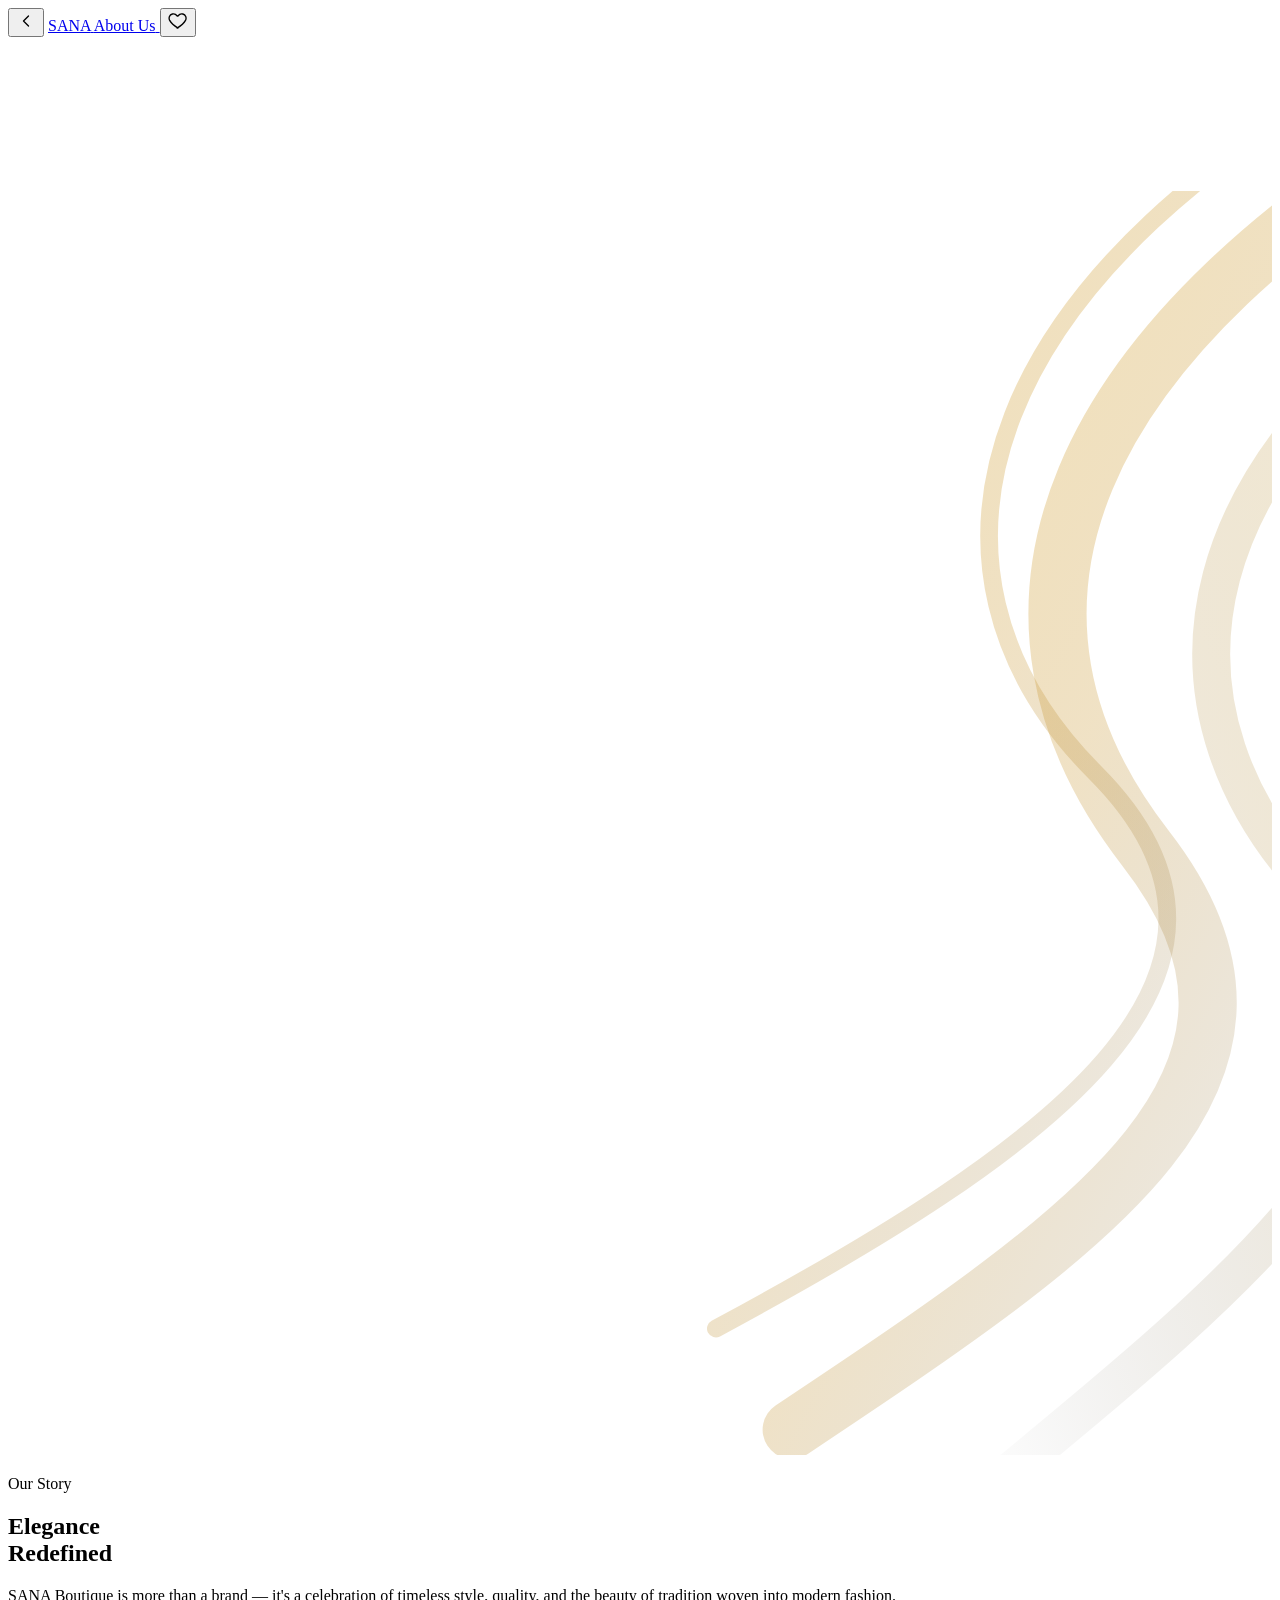
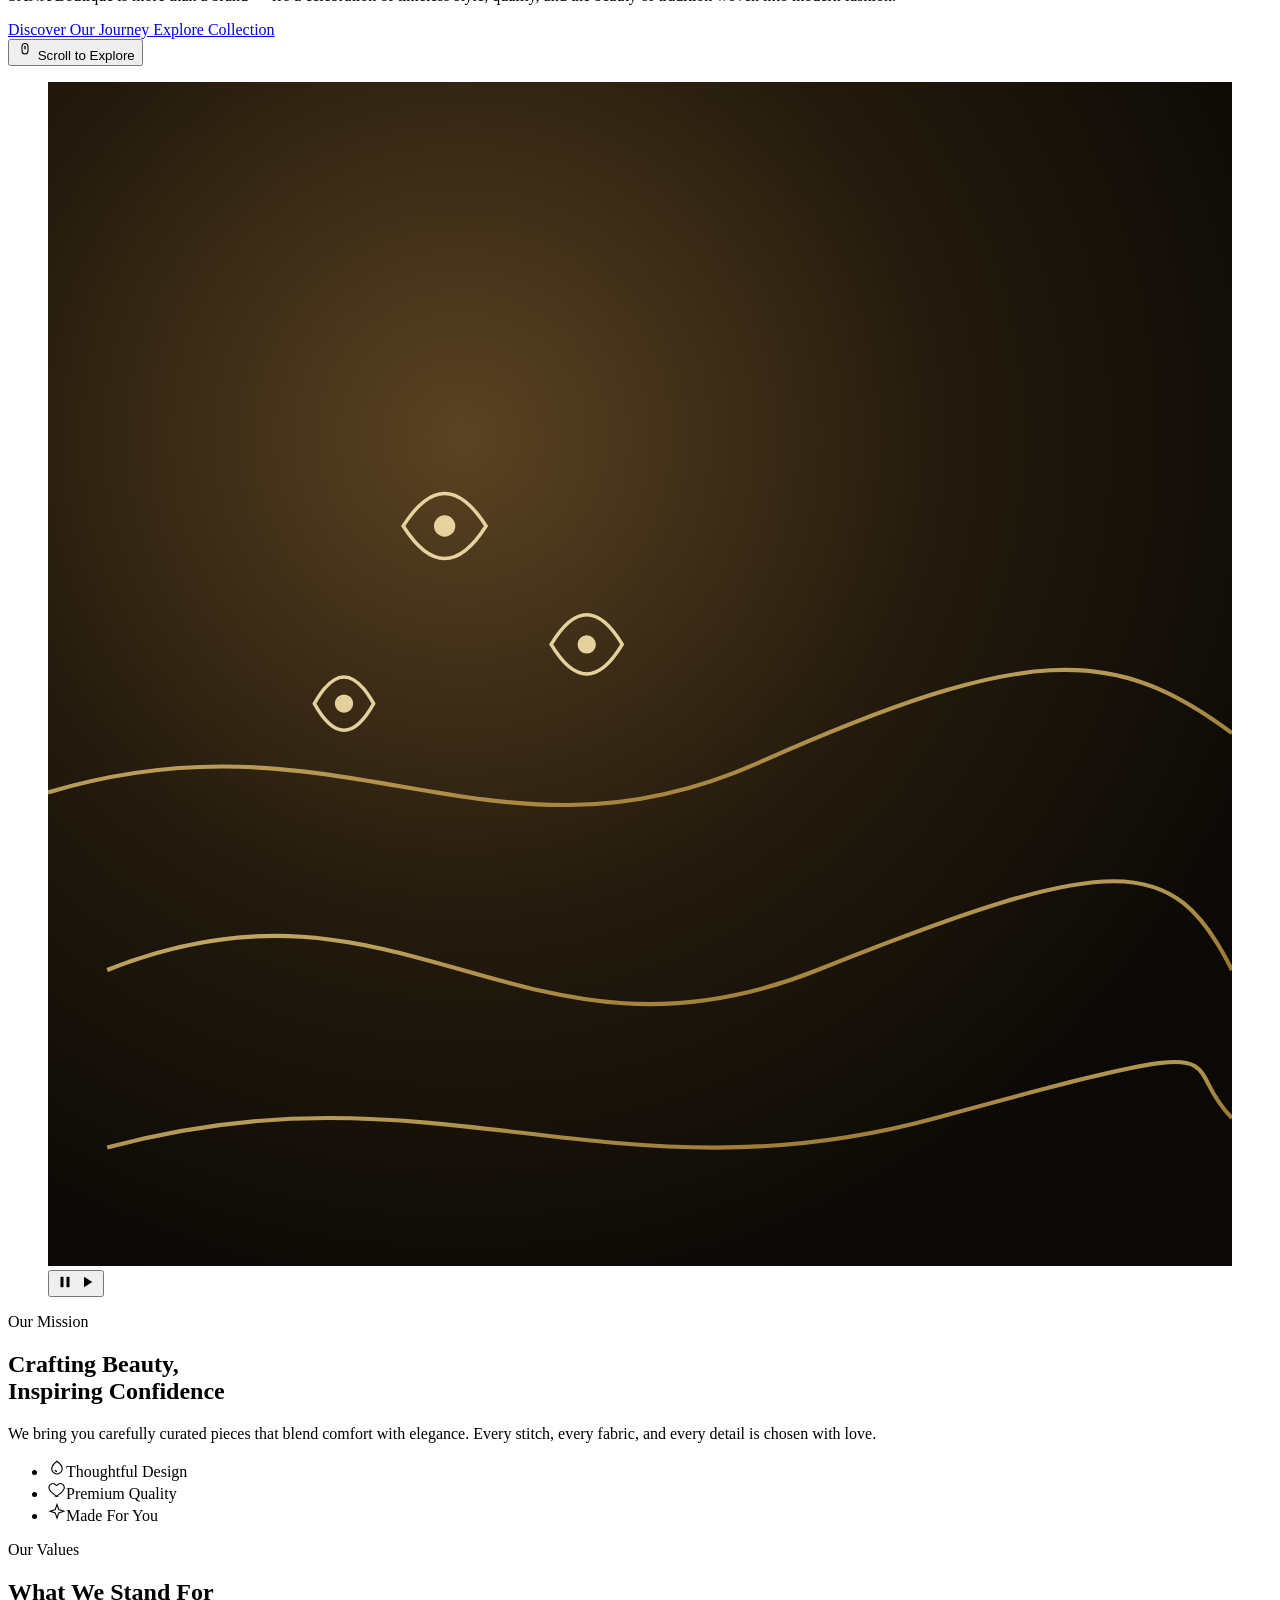
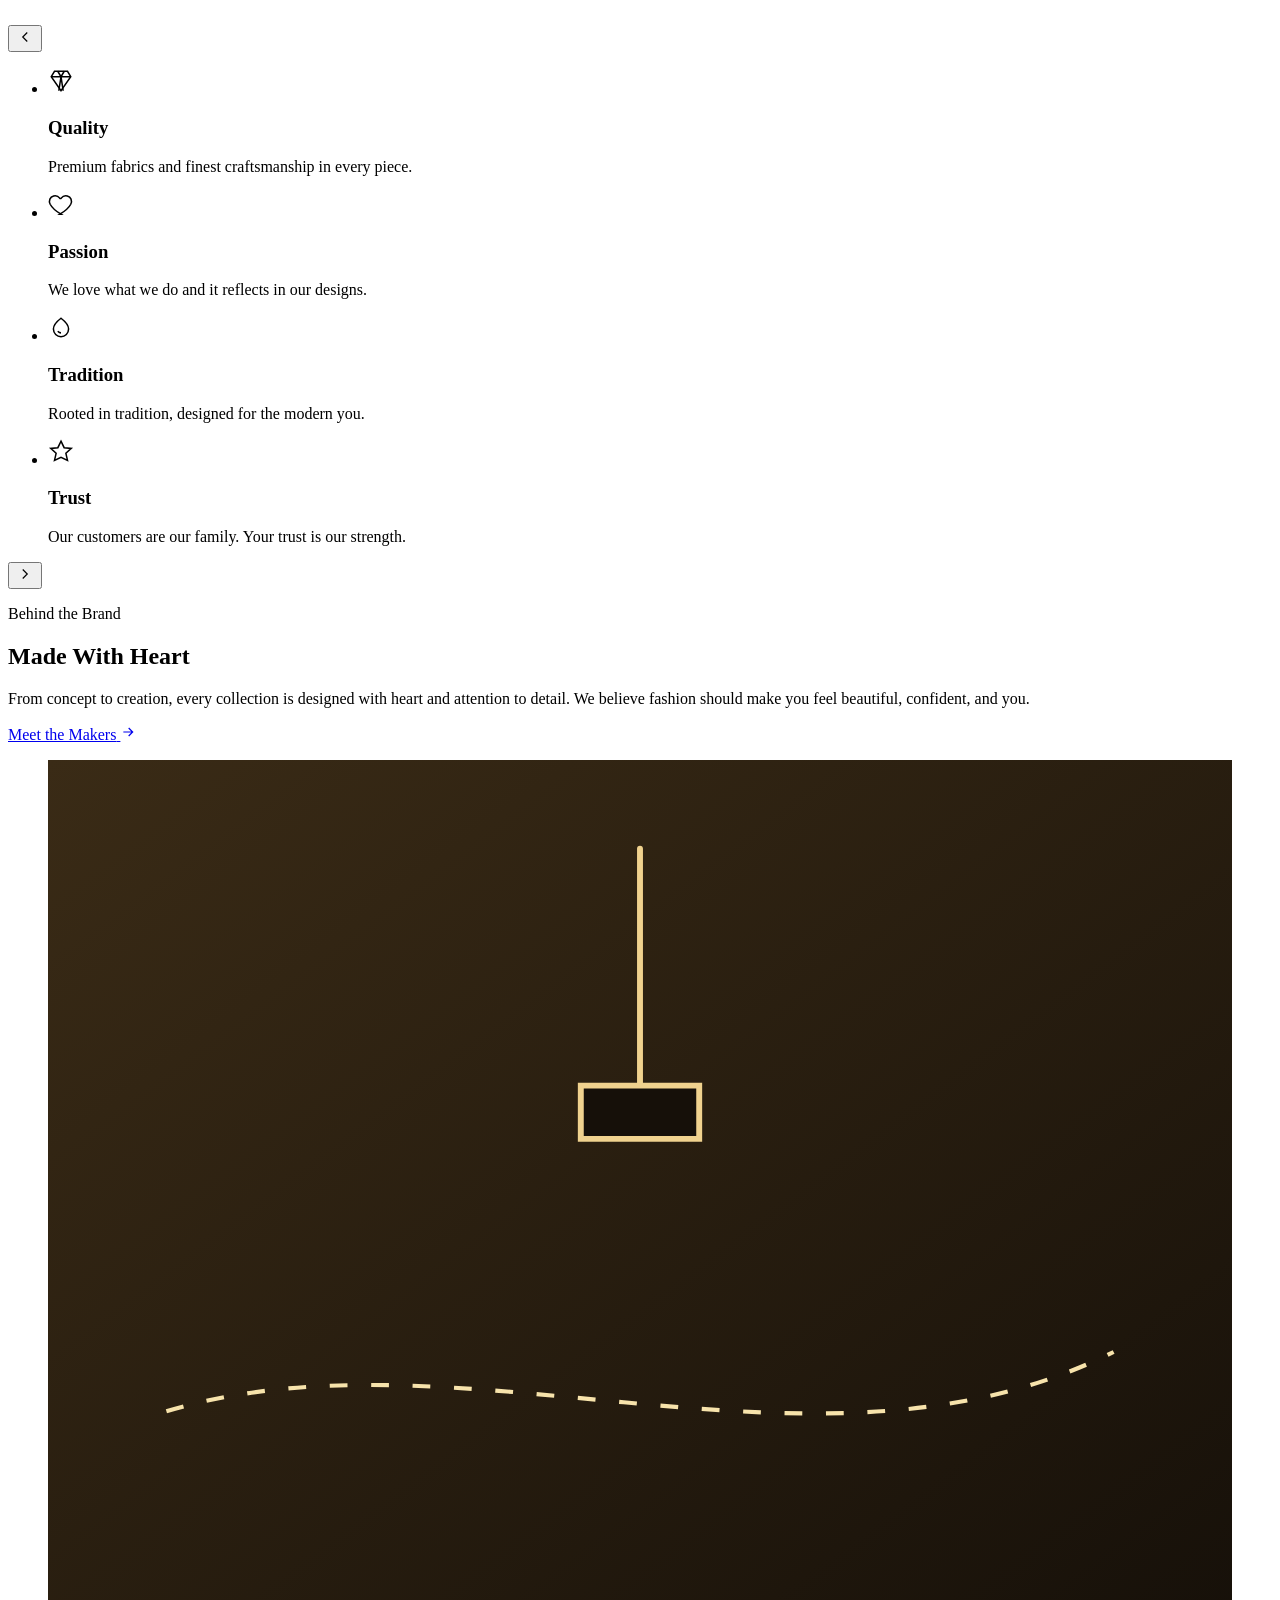
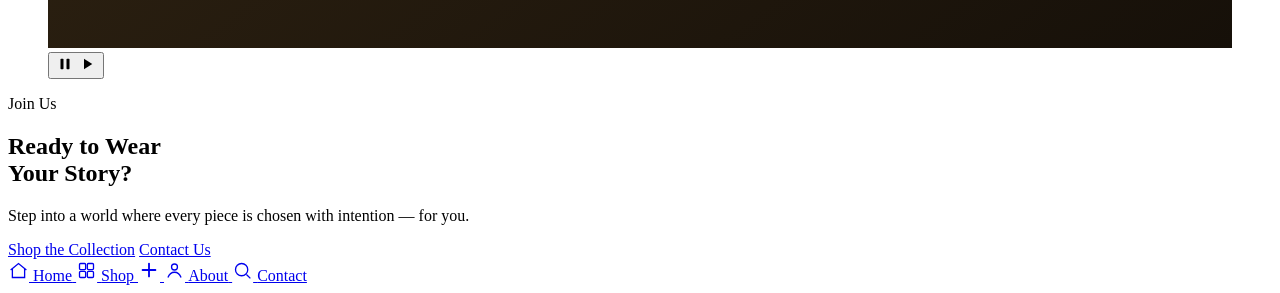
==== pages/about.html @ e3e540ed "Add files via upload" ====
<!DOCTYPE html>
<html lang="en">
<head>
<meta charset="UTF-8" />
<meta name="viewport" content="width=device-width, initial-scale=1.0, viewport-fit=cover" />
<title>About Us — SANA Boutique</title>
<meta name="description" content="SANA Boutique — Elegance Redefined. Discover our story, mission, and the craftsmanship behind every piece." />

<!-- Fonts: Playfair Display for the display/serif voice, Jost for clean body/UI text -->
<link rel="preconnect" href="https://fonts.googleapis.com" />
<link rel="preconnect" href="https://fonts.gstatic.com" crossorigin />
<link href="https://fonts.googleapis.com/css2?family=Playfair+Display:ital,wght@0,400;0,500;0,600;0,700;1,500&family=Jost:wght@300;400;500;600&display=swap" rel="stylesheet" />

<link rel="stylesheet" href="about.css" />
</head>
<body>

<!-- ================= HEADER ================= -->
<header class="site-header" data-reveal>
  <button class="icon-btn" id="backBtn" aria-label="Go back" type="button">
    <svg viewBox="0 0 24 24" width="20" height="20" fill="none" stroke="currentColor" stroke-width="1.6" stroke-linecap="round" stroke-linejoin="round"><path d="M15 18l-6-6 6-6"/></svg>
  </button>

  <a class="brand-mark" href="../../index.html" aria-label="SANA Boutique home">
    <span class="brand-name">SANA</span>
    <span class="brand-sub">About&nbsp;Us</span>
  </a>

  <button class="icon-btn" id="wishBtn" aria-label="Wishlist" type="button" aria-pressed="false">
    <svg viewBox="0 0 24 24" width="20" height="20" fill="none" stroke="currentColor" stroke-width="1.6" stroke-linecap="round" stroke-linejoin="round"><path d="M12 20.5s-7.6-4.6-10-9.2C.4 8 1.8 4.5 5.2 3.6c2.1-.6 4.3.3 5.6 2.1a.9.9 0 0 0 1.4 0c1.3-1.8 3.5-2.7 5.6-2.1 3.4.9 4.8 4.4 3.2 7.7-2.4 4.6-10 9.2-10 9.2Z"/></svg>
  </button>
</header>

<main id="top">

  <!-- ================= HERO ================= -->
  <section class="hero" id="hero">
    <canvas class="hero-particles" id="particleCanvas" aria-hidden="true"></canvas>

    <svg class="hero-fabric" viewBox="0 0 1000 1000" preserveAspectRatio="xMidYMid slice" aria-hidden="true">
      <defs>
        <linearGradient id="fabricGoldA" x1="0%" y1="0%" x2="100%" y2="100%">
          <stop offset="0%" stop-color="#f6d98a" stop-opacity="0.55"/>
          <stop offset="45%" stop-color="#c9962f" stop-opacity="0.28"/>
          <stop offset="100%" stop-color="#3a2a10" stop-opacity="0"/>
        </linearGradient>
        <linearGradient id="fabricGoldB" x1="100%" y1="0%" x2="0%" y2="100%">
          <stop offset="0%" stop-color="#ffe9b0" stop-opacity="0.4"/>
          <stop offset="50%" stop-color="#a67c22" stop-opacity="0.18"/>
          <stop offset="100%" stop-color="#000" stop-opacity="0"/>
        </linearGradient>
      </defs>
      <path class="fabric-strand strand-1" d="M 1180 -80 C 820 120, 760 340, 900 520 C 1040 700, 860 820, 620 980" fill="none" stroke="url(#fabricGoldA)" stroke-width="46" stroke-linecap="round"/>
      <path class="fabric-strand strand-2" d="M 1240 20 C 900 200, 900 420, 1040 560 C 1180 700, 980 860, 760 1040" fill="none" stroke="url(#fabricGoldB)" stroke-width="30" stroke-linecap="round"/>
      <path class="fabric-strand strand-3" d="M 1120 -120 C 760 60, 700 300, 860 460 C 1020 620, 820 760, 560 900" fill="none" stroke="url(#fabricGoldA)" stroke-width="14" stroke-linecap="round"/>
    </svg>

    <div class="hero-inner" data-reveal>
      <p class="eyebrow">Our Story</p>
      <h1 class="hero-title">Elegance<br><span class="gold-text">Redefined</span></h1>
      <div class="rule"></div>
      <p class="hero-copy">SANA Boutique is more than a brand — it's a celebration of timeless style, quality, and the beauty of tradition woven into modern fashion.</p>

      <div class="cta-row">
        <a class="btn btn-gold" href="#story" data-scroll>
          <span>Discover Our Journey</span>
        </a>
        <a class="btn btn-ghost" href="../shop/shop.html">
          <span>Explore Collection</span>
        </a>
      </div>
    </div>

    <button class="scroll-cue" id="scrollCue" type="button" aria-label="Scroll to explore">
      <svg viewBox="0 0 24 24" width="18" height="18" fill="none" stroke="currentColor" stroke-width="1.4"><rect x="8" y="2" width="8" height="14" rx="4"/><line x1="12" y1="6" x2="12" y2="9" stroke-width="1.8" stroke-linecap="round"/></svg>
      <span>Scroll to Explore</span>
    </button>
  </section>

  <!-- ================= MISSION ================= -->
  <section class="section" id="story">
    <div class="mission-grid">

      <figure class="mission-visual" data-reveal>
        <div class="mission-frame">
          <svg viewBox="0 0 400 400" class="fabric-close" aria-hidden="true">
            <defs>
              <radialGradient id="silkGlow" cx="35%" cy="30%" r="75%">
                <stop offset="0%" stop-color="#5b4322"/>
                <stop offset="55%" stop-color="#231a0d"/>
                <stop offset="100%" stop-color="#0b0906"/>
              </radialGradient>
              <linearGradient id="threadLine" x1="0" y1="0" x2="1" y2="1">
                <stop offset="0%" stop-color="#f2d98d"/>
                <stop offset="100%" stop-color="#a97e2c"/>
              </linearGradient>
            </defs>
            <rect width="400" height="400" fill="url(#silkGlow)"/>
            <g class="thread-group" stroke="url(#threadLine)" fill="none" stroke-width="1.4" opacity="0.85">
              <path d="M20 300 C120 260 160 340 260 300 S 380 260 400 300"/>
              <path d="M0 240 C100 210 150 270 240 230 S 360 190 400 220"/>
              <path d="M20 360 C130 330 190 380 300 350 S 380 330 400 350"/>
            </g>
            <g class="petal-group" fill="none" stroke="#f7e3ab" stroke-width="1.2" opacity="0.9">
              <path d="M120 150 q14 -22 28 0 q-14 22 -28 0 Z"/>
              <path d="M170 190 q12 -20 24 0 q-12 20 -24 0 Z"/>
              <path d="M90 210 q10 -18 20 0 q-10 18 -20 0 Z"/>
              <circle cx="134" cy="150" r="3" fill="#f7e3ab"/>
              <circle cx="182" cy="190" r="2.5" fill="#f7e3ab"/>
              <circle cx="100" cy="210" r="2.5" fill="#f7e3ab"/>
            </g>
          </svg>
          <button class="play-btn" id="playToggle" type="button" aria-pressed="true" aria-label="Pause fabric motion">
            <svg class="icon-pause" viewBox="0 0 24 24" width="18" height="18" fill="currentColor"><rect x="6" y="5" width="4" height="14" rx="1"/><rect x="14" y="5" width="4" height="14" rx="1"/></svg>
            <svg class="icon-play" viewBox="0 0 24 24" width="18" height="18" fill="currentColor" hidden><path d="M8 5v14l11-7z"/></svg>
          </button>
        </div>
        <div class="dots" aria-hidden="true"><span class="dot is-active"></span><span class="dot"></span><span class="dot"></span></div>
      </figure>

      <div class="mission-copy" data-reveal>
        <p class="eyebrow">Our Mission</p>
        <h2 class="section-title">Crafting Beauty,<br><span class="gold-text">Inspiring Confidence</span></h2>
        <div class="rule"></div>
        <p class="section-text">We bring you carefully curated pieces that blend comfort with elegance. Every stitch, every fabric, and every detail is chosen with love.</p>

        <ul class="feature-chips">
          <li><span class="chip-icon"><svg viewBox="0 0 24 24" width="18" height="18" fill="none" stroke="currentColor" stroke-width="1.5"><path d="M12 3c4 3 7 6 7 10a7 7 0 0 1-14 0c0-4 3-7 7-10Z"/><path d="M9 15c1 1 2 1.5 3 1.5"/></svg></span><span>Thoughtful Design</span></li>
          <li><span class="chip-icon"><svg viewBox="0 0 24 24" width="18" height="18" fill="none" stroke="currentColor" stroke-width="1.5"><path d="M12 20.5s-7.6-4.6-10-9.2C.4 8 1.8 4.5 5.2 3.6c2.1-.6 4.3.3 5.6 2.1a.9.9 0 0 0 1.4 0c1.3-1.8 3.5-2.7 5.6-2.1 3.4.9 4.8 4.4 3.2 7.7-2.4 4.6-10 9.2-10 9.2Z"/></svg></span><span>Premium Quality</span></li>
          <li><span class="chip-icon"><svg viewBox="0 0 24 24" width="18" height="18" fill="none" stroke="currentColor" stroke-width="1.5"><path d="M12 2l2.4 6.8L21 11l-6.6 2.2L12 20l-2.4-6.8L3 11l6.6-2.2L12 2Z"/></svg></span><span>Made For You</span></li>
        </ul>
      </div>
    </div>
  </section>

  <!-- ================= VALUES ================= -->
  <section class="section section--values" id="values">
    <div class="section-head center" data-reveal>
      <p class="eyebrow">Our Values</p>
      <h2 class="section-title">What We Stand For</h2>
      <div class="rule center"></div>
    </div>

    <div class="values-wrap" data-reveal>
      <button class="carousel-arrow left" id="valuesPrev" type="button" aria-label="Previous value">
        <svg viewBox="0 0 24 24" width="18" height="18" fill="none" stroke="currentColor" stroke-width="1.6"><path d="M15 18l-6-6 6-6"/></svg>
      </button>

      <ul class="values-track" id="valuesTrack">
        <li class="value-card">
          <span class="value-icon"><svg viewBox="0 0 24 24" width="26" height="26" fill="none" stroke="currentColor" stroke-width="1.4"><path d="M6 3h12l3 5-9 13L3 8Z"/><path d="M3 8h18M9 3l3 5 3-5M12 8l-2 13M12 8l2 13"/></svg></span>
          <h3>Quality</h3>
          <p>Premium fabrics and finest craftsmanship in every piece.</p>
        </li>
        <li class="value-card">
          <span class="value-icon"><svg viewBox="0 0 24 24" width="26" height="26" fill="none" stroke="currentColor" stroke-width="1.4"><path d="M12 20.5s-7.6-4.6-10-9.2C.4 8 1.8 4.5 5.2 3.6c2.1-.6 4.3.3 5.6 2.1a.9.9 0 0 0 1.4 0c1.3-1.8 3.5-2.7 5.6-2.1 3.4.9 4.8 4.4 3.2 7.7-2.4 4.6-10 9.2-10 9.2Z"/></svg></span>
          <h3>Passion</h3>
          <p>We love what we do and it reflects in our designs.</p>
        </li>
        <li class="value-card">
          <span class="value-icon"><svg viewBox="0 0 24 24" width="26" height="26" fill="none" stroke="currentColor" stroke-width="1.4"><path d="M12 3c4 3 7 6 7 10a7 7 0 0 1-14 0c0-4 3-7 7-10Z"/><path d="M9 15c1 1 2 1.5 3 1.5"/></svg></span>
          <h3>Tradition</h3>
          <p>Rooted in tradition, designed for the modern you.</p>
        </li>
        <li class="value-card">
          <span class="value-icon"><svg viewBox="0 0 24 24" width="26" height="26" fill="none" stroke="currentColor" stroke-width="1.4"><path d="M12 2l2.9 6 6.6.7-5 4.5 1.5 6.5L12 16.9 6 19.7l1.5-6.5-5-4.5 6.6-.7L12 2Z"/></svg></span>
          <h3>Trust</h3>
          <p>Our customers are our family. Your trust is our strength.</p>
        </li>
      </ul>

      <button class="carousel-arrow right" id="valuesNext" type="button" aria-label="Next value">
        <svg viewBox="0 0 24 24" width="18" height="18" fill="none" stroke="currentColor" stroke-width="1.6"><path d="M9 18l6-6-6-6"/></svg>
      </button>
    </div>

    <div class="dots" id="valuesDots" aria-hidden="true">
      <span class="dot is-active"></span><span class="dot"></span><span class="dot"></span><span class="dot"></span>
    </div>
  </section>

  <!-- ================= BEHIND THE BRAND ================= -->
  <section class="section section--light" id="makers">
    <div class="mission-grid reverse">
      <div class="mission-copy" data-reveal>
        <p class="eyebrow eyebrow--dark">Behind the Brand</p>
        <h2 class="section-title dark">Made With <span class="gold-text">Heart</span></h2>
        <div class="rule"></div>
        <p class="section-text dark">From concept to creation, every collection is designed with heart and attention to detail. We believe fashion should make you feel beautiful, confident, and you.</p>
        <a class="btn btn-dark" href="#values" data-scroll>
          <span>Meet the Makers</span>
          <svg viewBox="0 0 24 24" width="16" height="16" fill="none" stroke="currentColor" stroke-width="1.8"><path d="M5 12h14M13 6l6 6-6 6"/></svg>
        </a>
      </div>

      <figure class="mission-visual" data-reveal>
        <div class="mission-frame frame--light">
          <svg viewBox="0 0 400 300" class="atelier-scene" aria-hidden="true">
            <defs>
              <linearGradient id="atelierBg" x1="0" y1="0" x2="1" y2="1">
                <stop offset="0%" stop-color="#3a2b16"/>
                <stop offset="100%" stop-color="#161009"/>
              </linearGradient>
            </defs>
            <rect width="400" height="300" fill="url(#atelierBg)"/>
            <g class="needle-group" stroke="#f0d28e" stroke-width="2" fill="none" stroke-linecap="round">
              <line x1="200" y1="30" x2="200" y2="110"/>
              <path d="M180 110 h40 v18 h-40 Z" fill="#161009"/>
            </g>
            <g class="stitch-line" stroke="#f7e3ab" stroke-width="1.4" fill="none" stroke-dasharray="6 8">
              <path d="M40 220 C 140 190 260 250 360 200"/>
            </g>
          </svg>
          <button class="play-btn" id="playToggle2" type="button" aria-pressed="true" aria-label="Pause atelier motion">
            <svg class="icon-pause" viewBox="0 0 24 24" width="18" height="18" fill="currentColor"><rect x="6" y="5" width="4" height="14" rx="1"/><rect x="14" y="5" width="4" height="14" rx="1"/></svg>
            <svg class="icon-play" viewBox="0 0 24 24" width="18" height="18" fill="currentColor" hidden><path d="M8 5v14l11-7z"/></svg>
          </button>
        </div>
      </figure>
    </div>
  </section>

  <!-- ================= FINAL CTA ================= -->
  <section class="section cta-final" data-reveal>
    <p class="eyebrow">Join Us</p>
    <h2 class="section-title">Ready to Wear<br><span class="gold-text">Your Story?</span></h2>
    <p class="section-text">Step into a world where every piece is chosen with intention — for you.</p>
    <div class="cta-row center">
      <a class="btn btn-gold" href="../shop/shop.html"><span>Shop the Collection</span></a>
      <a class="btn btn-ghost" href="../contact/contact.html"><span>Contact Us</span></a>
    </div>
  </section>

</main>

<!-- ================= BOTTOM NAV ================= -->
<nav class="bottom-nav" aria-label="Primary">
  <a href="../../index.html" class="nav-item">
    <svg viewBox="0 0 24 24" width="21" height="21" fill="none" stroke="currentColor" stroke-width="1.5"><path d="M3 11.5 12 4l9 7.5"/><path d="M5 10v10h14V10"/></svg>
    <span>Home</span>
  </a>
  <a href="../shop/shop.html" class="nav-item">
    <svg viewBox="0 0 24 24" width="21" height="21" fill="none" stroke="currentColor" stroke-width="1.5"><rect x="4" y="4" width="7" height="7" rx="1.2"/><rect x="13" y="4" width="7" height="7" rx="1.2"/><rect x="4" y="13" width="7" height="7" rx="1.2"/><rect x="13" y="13" width="7" height="7" rx="1.2"/></svg>
    <span>Shop</span>
  </a>
  <a href="../post/post.html" class="nav-item nav-item--fab" aria-label="Create">
    <svg viewBox="0 0 24 24" width="22" height="22" fill="none" stroke="currentColor" stroke-width="2" stroke-linecap="round"><path d="M12 5v14M5 12h14"/></svg>
  </a>
  <a href="../about/about.html" class="nav-item is-active" aria-current="page">
    <svg viewBox="0 0 24 24" width="21" height="21" fill="none" stroke="currentColor" stroke-width="1.5"><circle cx="12" cy="8" r="3.4"/><path d="M4.5 20c1.5-4 4.2-6 7.5-6s6 2 7.5 6"/></svg>
    <span>About</span>
  </a>
  <a href="../contact/contact.html" class="nav-item">
    <svg viewBox="0 0 24 24" width="21" height="21" fill="none" stroke="currentColor" stroke-width="1.5"><circle cx="11" cy="11" r="7"/><line x1="16.5" y1="16.5" x2="21" y2="21"/></svg>
    <span>Contact</span>
  </a>
</nav>

<script src="about.js"></script>
</body>
</html>
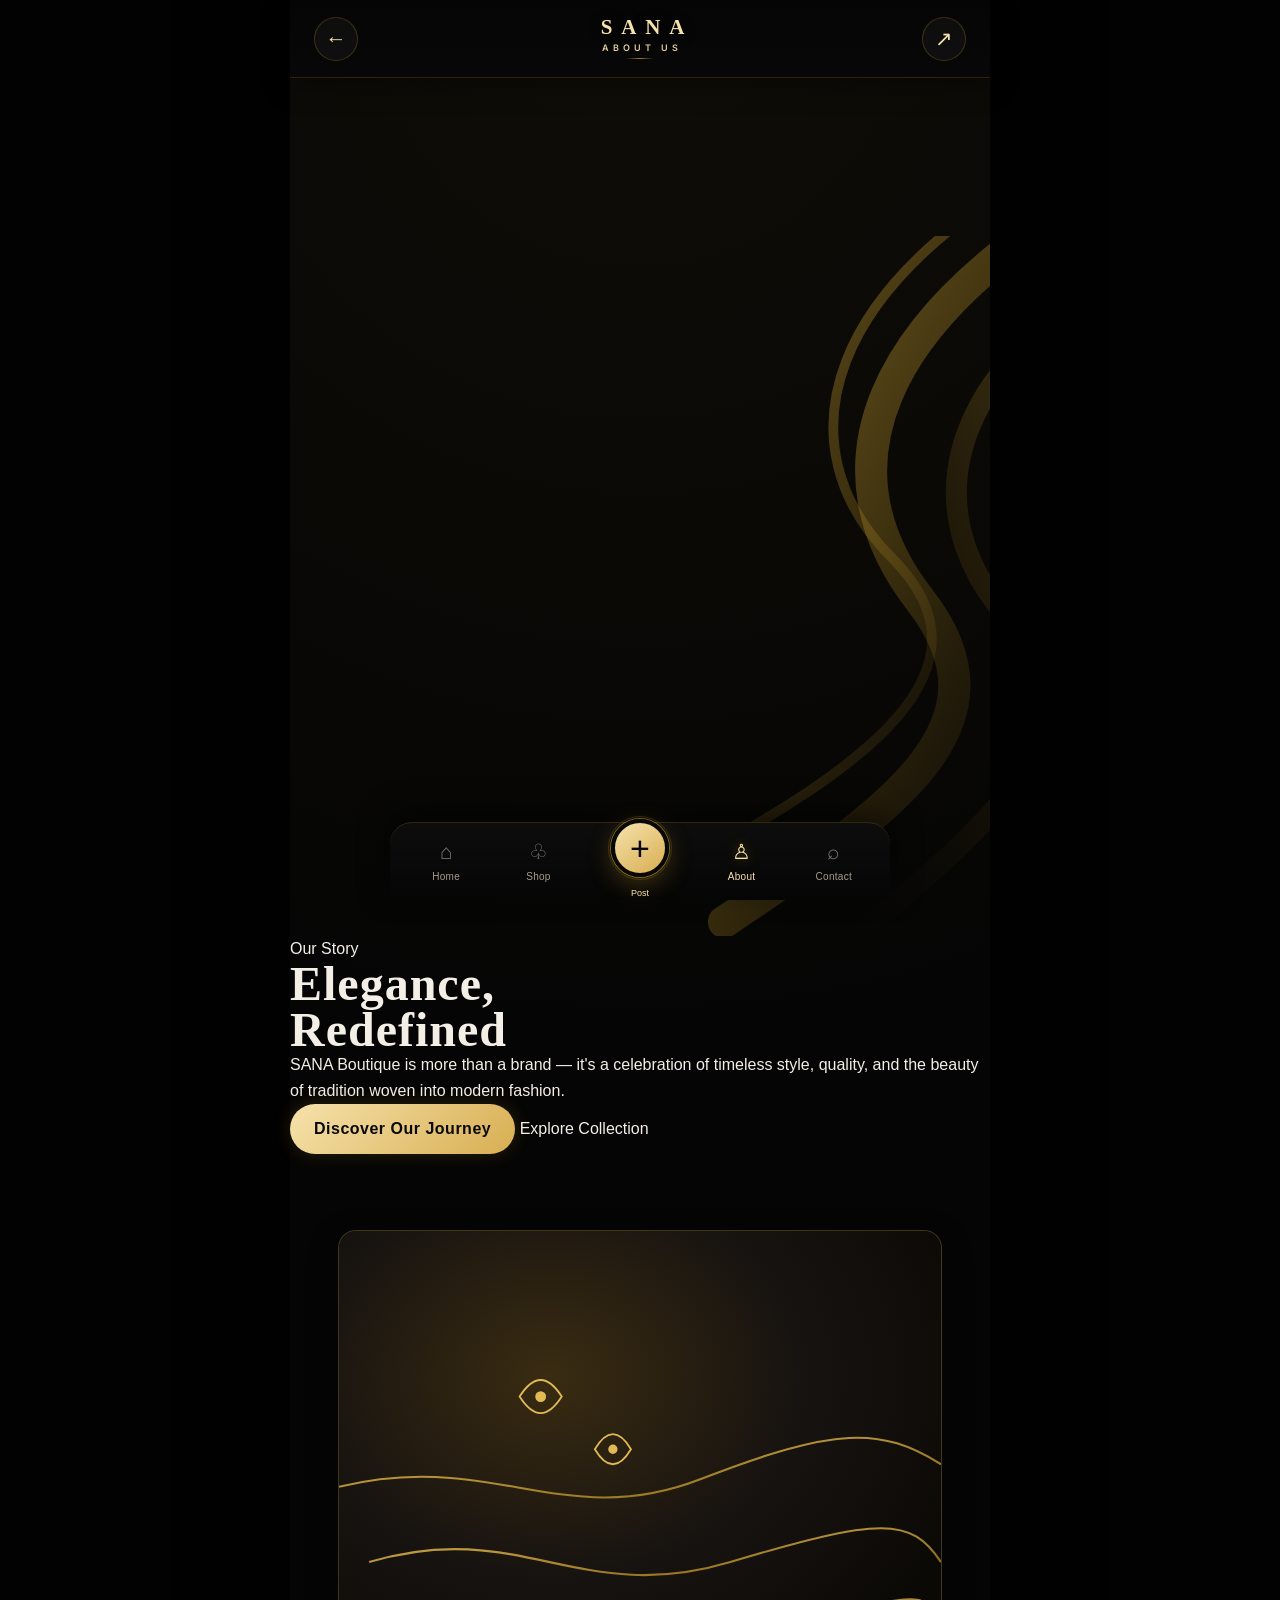
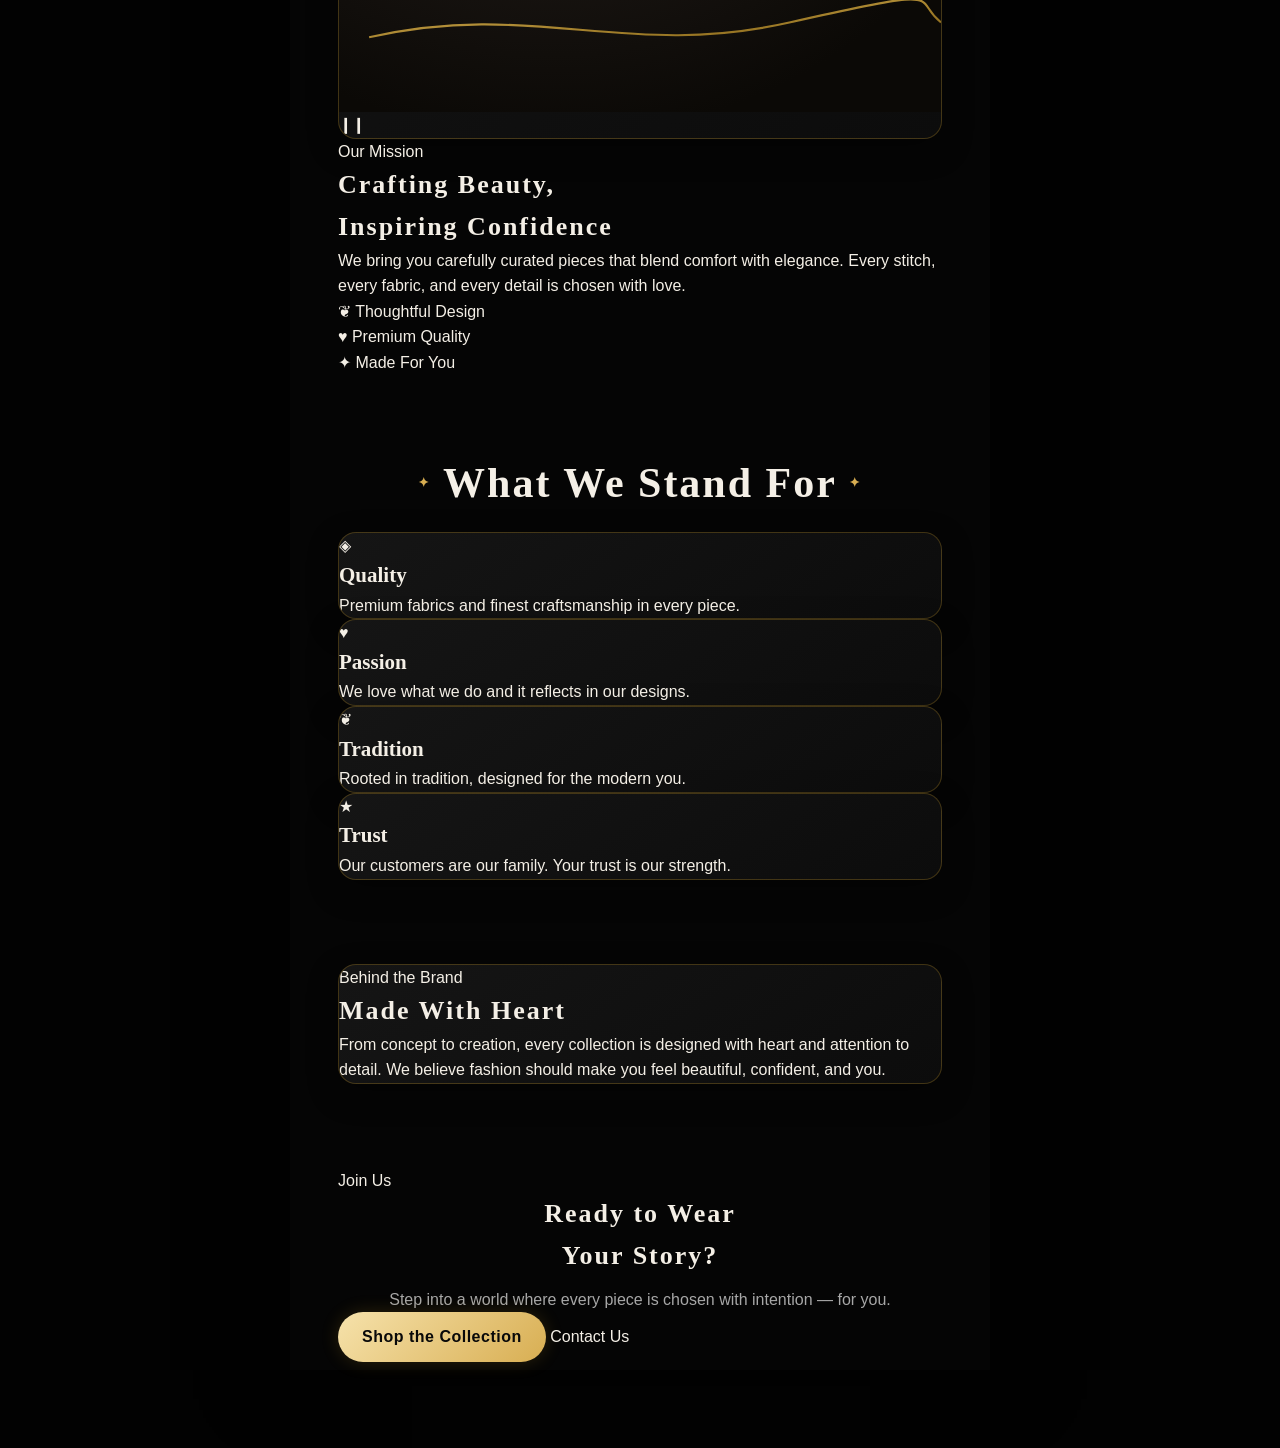
==== commit 33bc0034: "Update about.html" ====
--- a/pages/about.html
+++ b/pages/about.html
@@ -1,261 +1,442 @@
 <!DOCTYPE html>
 <html lang="en">
+
 <head>
-<meta charset="UTF-8" />
-<meta name="viewport" content="width=device-width, initial-scale=1.0, viewport-fit=cover" />
-<title>About Us — SANA Boutique</title>
-<meta name="description" content="SANA Boutique — Elegance Redefined. Discover our story, mission, and the craftsmanship behind every piece." />
-
-<!-- Fonts: Playfair Display for the display/serif voice, Jost for clean body/UI text -->
-<link rel="preconnect" href="https://fonts.googleapis.com" />
-<link rel="preconnect" href="https://fonts.gstatic.com" crossorigin />
-<link href="https://fonts.googleapis.com/css2?family=Playfair+Display:ital,wght@0,400;0,500;0,600;0,700;1,500&family=Jost:wght@300;400;500;600&display=swap" rel="stylesheet" />
-
-<link rel="stylesheet" href="about.css" />
+
+    <meta charset="UTF-8">
+
+    <meta
+        name="viewport"
+        content="width=device-width, initial-scale=1.0, maximum-scale=1.0"
+    >
+
+    <meta
+        name="theme-color"
+        content="#0d0d0d"
+    >
+
+    <meta
+        name="description"
+        content="The story, mission, and craftsmanship behind SANA Boutique."
+    >
+
+    <title>About | SANA Boutique</title>
+
+
+    <!-- =====================================
+         GOOGLE FONTS
+    ====================================== -->
+
+    <link rel="preconnect" href="https://fonts.googleapis.com">
+
+    <link
+        rel="preconnect"
+        href="https://fonts.gstatic.com"
+        crossorigin
+    >
+
+    <link
+        href="https://fonts.googleapis.com/css2?family=Cormorant+Garamond:wght@500;600;700&family=Inter:wght@400;500;600;700&display=swap"
+        rel="stylesheet"
+    >
+
+
+    <!-- =====================================
+         CSS
+    ====================================== -->
+
+    <link
+        rel="stylesheet"
+        href="../css/base.css"
+    >
+
+    <link
+        rel="stylesheet"
+        href="../css/header.css"
+    >
+
+    <link
+        rel="stylesheet"
+        href="../css/navigation.css"
+    >
+
+    <link
+        rel="stylesheet"
+        href="../css/about.css"
+    >
+
+    <link
+        rel="stylesheet"
+        href="../css/responsive.css"
+    >
+
 </head>
+
+
 <body>
 
-<!-- ================= HEADER ================= -->
-<header class="site-header" data-reveal>
-  <button class="icon-btn" id="backBtn" aria-label="Go back" type="button">
-    <svg viewBox="0 0 24 24" width="20" height="20" fill="none" stroke="currentColor" stroke-width="1.6" stroke-linecap="round" stroke-linejoin="round"><path d="M15 18l-6-6 6-6"/></svg>
-  </button>
-
-  <a class="brand-mark" href="../../index.html" aria-label="SANA Boutique home">
-    <span class="brand-name">SANA</span>
-    <span class="brand-sub">About&nbsp;Us</span>
-  </a>
-
-  <button class="icon-btn" id="wishBtn" aria-label="Wishlist" type="button" aria-pressed="false">
-    <svg viewBox="0 0 24 24" width="20" height="20" fill="none" stroke="currentColor" stroke-width="1.6" stroke-linecap="round" stroke-linejoin="round"><path d="M12 20.5s-7.6-4.6-10-9.2C.4 8 1.8 4.5 5.2 3.6c2.1-.6 4.3.3 5.6 2.1a.9.9 0 0 0 1.4 0c1.3-1.8 3.5-2.7 5.6-2.1 3.4.9 4.8 4.4 3.2 7.7-2.4 4.6-10 9.2-10 9.2Z"/></svg>
-  </button>
-</header>
-
-<main id="top">
-
-  <!-- ================= HERO ================= -->
-  <section class="hero" id="hero">
-    <canvas class="hero-particles" id="particleCanvas" aria-hidden="true"></canvas>
-
-    <svg class="hero-fabric" viewBox="0 0 1000 1000" preserveAspectRatio="xMidYMid slice" aria-hidden="true">
-      <defs>
-        <linearGradient id="fabricGoldA" x1="0%" y1="0%" x2="100%" y2="100%">
-          <stop offset="0%" stop-color="#f6d98a" stop-opacity="0.55"/>
-          <stop offset="45%" stop-color="#c9962f" stop-opacity="0.28"/>
-          <stop offset="100%" stop-color="#3a2a10" stop-opacity="0"/>
-        </linearGradient>
-        <linearGradient id="fabricGoldB" x1="100%" y1="0%" x2="0%" y2="100%">
-          <stop offset="0%" stop-color="#ffe9b0" stop-opacity="0.4"/>
-          <stop offset="50%" stop-color="#a67c22" stop-opacity="0.18"/>
-          <stop offset="100%" stop-color="#000" stop-opacity="0"/>
-        </linearGradient>
-      </defs>
-      <path class="fabric-strand strand-1" d="M 1180 -80 C 820 120, 760 340, 900 520 C 1040 700, 860 820, 620 980" fill="none" stroke="url(#fabricGoldA)" stroke-width="46" stroke-linecap="round"/>
-      <path class="fabric-strand strand-2" d="M 1240 20 C 900 200, 900 420, 1040 560 C 1180 700, 980 860, 760 1040" fill="none" stroke="url(#fabricGoldB)" stroke-width="30" stroke-linecap="round"/>
-      <path class="fabric-strand strand-3" d="M 1120 -120 C 760 60, 700 300, 860 460 C 1020 620, 820 760, 560 900" fill="none" stroke="url(#fabricGoldA)" stroke-width="14" stroke-linecap="round"/>
-    </svg>
-
-    <div class="hero-inner" data-reveal>
-      <p class="eyebrow">Our Story</p>
-      <h1 class="hero-title">Elegance<br><span class="gold-text">Redefined</span></h1>
-      <div class="rule"></div>
-      <p class="hero-copy">SANA Boutique is more than a brand — it's a celebration of timeless style, quality, and the beauty of tradition woven into modern fashion.</p>
-
-      <div class="cta-row">
-        <a class="btn btn-gold" href="#story" data-scroll>
-          <span>Discover Our Journey</span>
+<div id="app">
+
+
+    <!-- =====================================
+         HEADER
+    ===================================== -->
+
+    <header class="app-header">
+
+
+        <!-- BACK -->
+
+        <button
+            type="button"
+            class="header-button"
+            onclick="history.back()"
+            aria-label="Go back"
+        >
+            ←
+        </button>
+
+
+        <!-- BRAND -->
+
+        <div class="brand">
+
+            <div class="brand-name">
+                SANA
+            </div>
+
+            <div class="brand-subtitle">
+                ABOUT US
+            </div>
+
+        </div>
+
+
+        <!-- SHARE -->
+
+        <button
+            type="button"
+            class="header-button"
+            id="aboutShareButton"
+            aria-label="Share SANA Boutique"
+        >
+            ↗
+        </button>
+
+    </header>
+
+
+
+    <!-- =====================================
+         ABOUT CONTENT
+    ====================================== -->
+
+    <main class="about-page">
+
+
+        <!-- =====================================
+             HERO
+        ====================================== -->
+
+        <section class="about-hero" id="aboutHero">
+
+            <canvas
+                class="about-hero-canvas"
+                id="aboutParticleCanvas"
+                aria-hidden="true"
+            ></canvas>
+
+            <svg
+                class="about-hero-fabric"
+                viewBox="0 0 1000 1000"
+                preserveAspectRatio="xMidYMid slice"
+                aria-hidden="true"
+            >
+                <defs>
+                    <linearGradient id="aboutFabricA" x1="0%" y1="0%" x2="100%" y2="100%">
+                        <stop offset="0%" stop-color="#f4c95d" stop-opacity="0.5"/>
+                        <stop offset="45%" stop-color="#d9a928" stop-opacity="0.25"/>
+                        <stop offset="100%" stop-color="#3a2a10" stop-opacity="0"/>
+                    </linearGradient>
+                    <linearGradient id="aboutFabricB" x1="100%" y1="0%" x2="0%" y2="100%">
+                        <stop offset="0%" stop-color="#f4c95d" stop-opacity="0.35"/>
+                        <stop offset="50%" stop-color="#9b7418" stop-opacity="0.16"/>
+                        <stop offset="100%" stop-color="#000" stop-opacity="0"/>
+                    </linearGradient>
+                </defs>
+                <path class="about-strand about-strand-1" d="M 1180 -80 C 820 120, 760 340, 900 520 C 1040 700, 860 820, 620 980" fill="none" stroke="url(#aboutFabricA)" stroke-width="46" stroke-linecap="round"/>
+                <path class="about-strand about-strand-2" d="M 1240 20 C 900 200, 900 420, 1040 560 C 1180 700, 980 860, 760 1040" fill="none" stroke="url(#aboutFabricB)" stroke-width="30" stroke-linecap="round"/>
+                <path class="about-strand about-strand-3" d="M 1120 -120 C 760 60, 700 300, 860 460 C 1020 620, 820 760, 560 900" fill="none" stroke="url(#aboutFabricA)" stroke-width="14" stroke-linecap="round"/>
+            </svg>
+
+            <div class="about-hero-inner">
+
+                <p class="about-eyebrow">Our Story</p>
+
+                <h1 class="about-hero-title">
+                    Elegance,<br>
+                    <span class="about-gold-text">Redefined</span>
+                </h1>
+
+                <div class="about-rule"></div>
+
+                <p class="about-hero-copy">
+                    SANA Boutique is more than a brand — it's a celebration of
+                    timeless style, quality, and the beauty of tradition woven
+                    into modern fashion.
+                </p>
+
+                <div class="about-cta-row">
+
+                    <a class="gold-button" href="#aboutStory">
+                        Discover Our Journey
+                    </a>
+
+                    <a class="about-outline-button" href="shop.html">
+                        Explore Collection
+                    </a>
+
+                </div>
+
+            </div>
+
+        </section>
+
+
+
+        <!-- =====================================
+             MISSION
+        ====================================== -->
+
+        <section class="section" id="aboutStory">
+
+            <div class="about-mission-grid">
+
+                <figure class="about-visual card">
+
+                    <svg viewBox="0 0 400 320" class="about-fabric-close" aria-hidden="true">
+                        <defs>
+                            <radialGradient id="aboutSilkGlow" cx="35%" cy="30%" r="75%">
+                                <stop offset="0%" stop-color="#3a2c12"/>
+                                <stop offset="55%" stop-color="#171310"/>
+                                <stop offset="100%" stop-color="#0b0906"/>
+                            </radialGradient>
+                            <linearGradient id="aboutThreadLine" x1="0" y1="0" x2="1" y2="1">
+                                <stop offset="0%" stop-color="#f4c95d"/>
+                                <stop offset="100%" stop-color="#9b7418"/>
+                            </linearGradient>
+                        </defs>
+                        <rect width="400" height="320" fill="url(#aboutSilkGlow)"/>
+                        <g class="about-thread-group" stroke="url(#aboutThreadLine)" fill="none" stroke-width="1.4" opacity="0.85">
+                            <path d="M20 220 C120 190 160 250 260 220 S 380 190 400 220"/>
+                            <path d="M0 170 C100 145 150 200 240 165 S 360 130 400 155"/>
+                            <path d="M20 270 C130 245 190 285 300 260 S 380 245 400 260"/>
+                        </g>
+                        <g class="about-petal-group" fill="none" stroke="#f4c95d" stroke-width="1.2" opacity="0.9">
+                            <path d="M120 110 q14 -22 28 0 q-14 22 -28 0 Z"/>
+                            <path d="M170 145 q12 -20 24 0 q-12 20 -24 0 Z"/>
+                            <circle cx="134" cy="110" r="3" fill="#f4c95d"/>
+                            <circle cx="182" cy="145" r="2.5" fill="#f4c95d"/>
+                        </g>
+                    </svg>
+
+                    <button
+                        type="button"
+                        class="about-play-btn"
+                        id="aboutPlayToggle"
+                        aria-pressed="true"
+                        aria-label="Pause motion"
+                    >
+                        ❙❙
+                    </button>
+
+                </figure>
+
+                <div class="about-mission-copy">
+
+                    <p class="about-eyebrow">Our Mission</p>
+
+                    <h2 class="about-block-title">
+                        Crafting Beauty,<br>
+                        <span class="about-gold-text">Inspiring Confidence</span>
+                    </h2>
+
+                    <div class="about-rule"></div>
+
+                    <p>
+                        We bring you carefully curated pieces that blend comfort
+                        with elegance. Every stitch, every fabric, and every
+                        detail is chosen with love.
+                    </p>
+
+                    <ul class="about-chip-row">
+                        <li><span>❦</span> Thoughtful Design</li>
+                        <li><span>♥</span> Premium Quality</li>
+                        <li><span>✦</span> Made For You</li>
+                    </ul>
+
+                </div>
+
+            </div>
+
+        </section>
+
+
+
+        <!-- =====================================
+             VALUES
+        ====================================== -->
+
+        <section class="section">
+
+            <h2 class="section-title">
+                <span>✦</span> What We Stand For <span>✦</span>
+            </h2>
+
+            <div class="about-values-grid">
+
+                <div class="card about-value-card">
+                    <div class="about-value-icon">◈</div>
+                    <h3>Quality</h3>
+                    <p>Premium fabrics and finest craftsmanship in every piece.</p>
+                </div>
+
+                <div class="card about-value-card">
+                    <div class="about-value-icon">♥</div>
+                    <h3>Passion</h3>
+                    <p>We love what we do and it reflects in our designs.</p>
+                </div>
+
+                <div class="card about-value-card">
+                    <div class="about-value-icon">❦</div>
+                    <h3>Tradition</h3>
+                    <p>Rooted in tradition, designed for the modern you.</p>
+                </div>
+
+                <div class="card about-value-card">
+                    <div class="about-value-icon">★</div>
+                    <h3>Trust</h3>
+                    <p>Our customers are our family. Your trust is our strength.</p>
+                </div>
+
+            </div>
+
+        </section>
+
+
+
+        <!-- =====================================
+             BEHIND THE BRAND
+        ====================================== -->
+
+        <section class="section">
+
+            <div class="card about-makers-card">
+
+                <p class="about-eyebrow">Behind the Brand</p>
+
+                <h2 class="about-block-title">
+                    Made With <span class="about-gold-text">Heart</span>
+                </h2>
+
+                <div class="about-rule"></div>
+
+                <p>
+                    From concept to creation, every collection is designed with
+                    heart and attention to detail. We believe fashion should
+                    make you feel beautiful, confident, and you.
+                </p>
+
+            </div>
+
+        </section>
+
+
+
+        <!-- =====================================
+             FINAL CTA
+        ====================================== -->
+
+        <section class="section about-final-cta">
+
+            <p class="about-eyebrow" style="justify-content:center;">Join Us</p>
+
+            <h2 class="about-block-title" style="text-align:center;">
+                Ready to Wear<br>
+                <span class="about-gold-text">Your Story?</span>
+            </h2>
+
+            <p style="text-align:center; color: var(--muted); margin-top: 10px;">
+                Step into a world where every piece is chosen with intention — for you.
+            </p>
+
+            <div class="about-cta-row center">
+
+                <a class="gold-button" href="shop.html">
+                    Shop the Collection
+                </a>
+
+                <a class="about-outline-button" href="contact.html">
+                    Contact Us
+                </a>
+
+            </div>
+
+        </section>
+
+    </main>
+
+
+
+    <!-- =====================================
+         BOTTOM NAVIGATION
+    ====================================== -->
+
+    <nav class="bottom-navigation">
+
+        <a href="../index.html" class="nav-item">
+            <span class="nav-icon">⌂</span>
+            <span>Home</span>
         </a>
-        <a class="btn btn-ghost" href="../shop/shop.html">
-          <span>Explore Collection</span>
+
+        <a href="shop.html" class="nav-item">
+            <span class="nav-icon">♧</span>
+            <span>Shop</span>
         </a>
-      </div>
-    </div>
-
-    <button class="scroll-cue" id="scrollCue" type="button" aria-label="Scroll to explore">
-      <svg viewBox="0 0 24 24" width="18" height="18" fill="none" stroke="currentColor" stroke-width="1.4"><rect x="8" y="2" width="8" height="14" rx="4"/><line x1="12" y1="6" x2="12" y2="9" stroke-width="1.8" stroke-linecap="round"/></svg>
-      <span>Scroll to Explore</span>
-    </button>
-  </section>
-
-  <!-- ================= MISSION ================= -->
-  <section class="section" id="story">
-    <div class="mission-grid">
-
-      <figure class="mission-visual" data-reveal>
-        <div class="mission-frame">
-          <svg viewBox="0 0 400 400" class="fabric-close" aria-hidden="true">
-            <defs>
-              <radialGradient id="silkGlow" cx="35%" cy="30%" r="75%">
-                <stop offset="0%" stop-color="#5b4322"/>
-                <stop offset="55%" stop-color="#231a0d"/>
-                <stop offset="100%" stop-color="#0b0906"/>
-              </radialGradient>
-              <linearGradient id="threadLine" x1="0" y1="0" x2="1" y2="1">
-                <stop offset="0%" stop-color="#f2d98d"/>
-                <stop offset="100%" stop-color="#a97e2c"/>
-              </linearGradient>
-            </defs>
-            <rect width="400" height="400" fill="url(#silkGlow)"/>
-            <g class="thread-group" stroke="url(#threadLine)" fill="none" stroke-width="1.4" opacity="0.85">
-              <path d="M20 300 C120 260 160 340 260 300 S 380 260 400 300"/>
-              <path d="M0 240 C100 210 150 270 240 230 S 360 190 400 220"/>
-              <path d="M20 360 C130 330 190 380 300 350 S 380 330 400 350"/>
-            </g>
-            <g class="petal-group" fill="none" stroke="#f7e3ab" stroke-width="1.2" opacity="0.9">
-              <path d="M120 150 q14 -22 28 0 q-14 22 -28 0 Z"/>
-              <path d="M170 190 q12 -20 24 0 q-12 20 -24 0 Z"/>
-              <path d="M90 210 q10 -18 20 0 q-10 18 -20 0 Z"/>
-              <circle cx="134" cy="150" r="3" fill="#f7e3ab"/>
-              <circle cx="182" cy="190" r="2.5" fill="#f7e3ab"/>
-              <circle cx="100" cy="210" r="2.5" fill="#f7e3ab"/>
-            </g>
-          </svg>
-          <button class="play-btn" id="playToggle" type="button" aria-pressed="true" aria-label="Pause fabric motion">
-            <svg class="icon-pause" viewBox="0 0 24 24" width="18" height="18" fill="currentColor"><rect x="6" y="5" width="4" height="14" rx="1"/><rect x="14" y="5" width="4" height="14" rx="1"/></svg>
-            <svg class="icon-play" viewBox="0 0 24 24" width="18" height="18" fill="currentColor" hidden><path d="M8 5v14l11-7z"/></svg>
-          </button>
-        </div>
-        <div class="dots" aria-hidden="true"><span class="dot is-active"></span><span class="dot"></span><span class="dot"></span></div>
-      </figure>
-
-      <div class="mission-copy" data-reveal>
-        <p class="eyebrow">Our Mission</p>
-        <h2 class="section-title">Crafting Beauty,<br><span class="gold-text">Inspiring Confidence</span></h2>
-        <div class="rule"></div>
-        <p class="section-text">We bring you carefully curated pieces that blend comfort with elegance. Every stitch, every fabric, and every detail is chosen with love.</p>
-
-        <ul class="feature-chips">
-          <li><span class="chip-icon"><svg viewBox="0 0 24 24" width="18" height="18" fill="none" stroke="currentColor" stroke-width="1.5"><path d="M12 3c4 3 7 6 7 10a7 7 0 0 1-14 0c0-4 3-7 7-10Z"/><path d="M9 15c1 1 2 1.5 3 1.5"/></svg></span><span>Thoughtful Design</span></li>
-          <li><span class="chip-icon"><svg viewBox="0 0 24 24" width="18" height="18" fill="none" stroke="currentColor" stroke-width="1.5"><path d="M12 20.5s-7.6-4.6-10-9.2C.4 8 1.8 4.5 5.2 3.6c2.1-.6 4.3.3 5.6 2.1a.9.9 0 0 0 1.4 0c1.3-1.8 3.5-2.7 5.6-2.1 3.4.9 4.8 4.4 3.2 7.7-2.4 4.6-10 9.2-10 9.2Z"/></svg></span><span>Premium Quality</span></li>
-          <li><span class="chip-icon"><svg viewBox="0 0 24 24" width="18" height="18" fill="none" stroke="currentColor" stroke-width="1.5"><path d="M12 2l2.4 6.8L21 11l-6.6 2.2L12 20l-2.4-6.8L3 11l6.6-2.2L12 2Z"/></svg></span><span>Made For You</span></li>
-        </ul>
-      </div>
-    </div>
-  </section>
-
-  <!-- ================= VALUES ================= -->
-  <section class="section section--values" id="values">
-    <div class="section-head center" data-reveal>
-      <p class="eyebrow">Our Values</p>
-      <h2 class="section-title">What We Stand For</h2>
-      <div class="rule center"></div>
-    </div>
-
-    <div class="values-wrap" data-reveal>
-      <button class="carousel-arrow left" id="valuesPrev" type="button" aria-label="Previous value">
-        <svg viewBox="0 0 24 24" width="18" height="18" fill="none" stroke="currentColor" stroke-width="1.6"><path d="M15 18l-6-6 6-6"/></svg>
-      </button>
-
-      <ul class="values-track" id="valuesTrack">
-        <li class="value-card">
-          <span class="value-icon"><svg viewBox="0 0 24 24" width="26" height="26" fill="none" stroke="currentColor" stroke-width="1.4"><path d="M6 3h12l3 5-9 13L3 8Z"/><path d="M3 8h18M9 3l3 5 3-5M12 8l-2 13M12 8l2 13"/></svg></span>
-          <h3>Quality</h3>
-          <p>Premium fabrics and finest craftsmanship in every piece.</p>
-        </li>
-        <li class="value-card">
-          <span class="value-icon"><svg viewBox="0 0 24 24" width="26" height="26" fill="none" stroke="currentColor" stroke-width="1.4"><path d="M12 20.5s-7.6-4.6-10-9.2C.4 8 1.8 4.5 5.2 3.6c2.1-.6 4.3.3 5.6 2.1a.9.9 0 0 0 1.4 0c1.3-1.8 3.5-2.7 5.6-2.1 3.4.9 4.8 4.4 3.2 7.7-2.4 4.6-10 9.2-10 9.2Z"/></svg></span>
-          <h3>Passion</h3>
-          <p>We love what we do and it reflects in our designs.</p>
-        </li>
-        <li class="value-card">
-          <span class="value-icon"><svg viewBox="0 0 24 24" width="26" height="26" fill="none" stroke="currentColor" stroke-width="1.4"><path d="M12 3c4 3 7 6 7 10a7 7 0 0 1-14 0c0-4 3-7 7-10Z"/><path d="M9 15c1 1 2 1.5 3 1.5"/></svg></span>
-          <h3>Tradition</h3>
-          <p>Rooted in tradition, designed for the modern you.</p>
-        </li>
-        <li class="value-card">
-          <span class="value-icon"><svg viewBox="0 0 24 24" width="26" height="26" fill="none" stroke="currentColor" stroke-width="1.4"><path d="M12 2l2.9 6 6.6.7-5 4.5 1.5 6.5L12 16.9 6 19.7l1.5-6.5-5-4.5 6.6-.7L12 2Z"/></svg></span>
-          <h3>Trust</h3>
-          <p>Our customers are our family. Your trust is our strength.</p>
-        </li>
-      </ul>
-
-      <button class="carousel-arrow right" id="valuesNext" type="button" aria-label="Next value">
-        <svg viewBox="0 0 24 24" width="18" height="18" fill="none" stroke="currentColor" stroke-width="1.6"><path d="M9 18l6-6-6-6"/></svg>
-      </button>
-    </div>
-
-    <div class="dots" id="valuesDots" aria-hidden="true">
-      <span class="dot is-active"></span><span class="dot"></span><span class="dot"></span><span class="dot"></span>
-    </div>
-  </section>
-
-  <!-- ================= BEHIND THE BRAND ================= -->
-  <section class="section section--light" id="makers">
-    <div class="mission-grid reverse">
-      <div class="mission-copy" data-reveal>
-        <p class="eyebrow eyebrow--dark">Behind the Brand</p>
-        <h2 class="section-title dark">Made With <span class="gold-text">Heart</span></h2>
-        <div class="rule"></div>
-        <p class="section-text dark">From concept to creation, every collection is designed with heart and attention to detail. We believe fashion should make you feel beautiful, confident, and you.</p>
-        <a class="btn btn-dark" href="#values" data-scroll>
-          <span>Meet the Makers</span>
-          <svg viewBox="0 0 24 24" width="16" height="16" fill="none" stroke="currentColor" stroke-width="1.8"><path d="M5 12h14M13 6l6 6-6 6"/></svg>
+
+        <a href="post.html" class="post-button" id="postButton" aria-label="Create product">
+            +
         </a>
-      </div>
-
-      <figure class="mission-visual" data-reveal>
-        <div class="mission-frame frame--light">
-          <svg viewBox="0 0 400 300" class="atelier-scene" aria-hidden="true">
-            <defs>
-              <linearGradient id="atelierBg" x1="0" y1="0" x2="1" y2="1">
-                <stop offset="0%" stop-color="#3a2b16"/>
-                <stop offset="100%" stop-color="#161009"/>
-              </linearGradient>
-            </defs>
-            <rect width="400" height="300" fill="url(#atelierBg)"/>
-            <g class="needle-group" stroke="#f0d28e" stroke-width="2" fill="none" stroke-linecap="round">
-              <line x1="200" y1="30" x2="200" y2="110"/>
-              <path d="M180 110 h40 v18 h-40 Z" fill="#161009"/>
-            </g>
-            <g class="stitch-line" stroke="#f7e3ab" stroke-width="1.4" fill="none" stroke-dasharray="6 8">
-              <path d="M40 220 C 140 190 260 250 360 200"/>
-            </g>
-          </svg>
-          <button class="play-btn" id="playToggle2" type="button" aria-pressed="true" aria-label="Pause atelier motion">
-            <svg class="icon-pause" viewBox="0 0 24 24" width="18" height="18" fill="currentColor"><rect x="6" y="5" width="4" height="14" rx="1"/><rect x="14" y="5" width="4" height="14" rx="1"/></svg>
-            <svg class="icon-play" viewBox="0 0 24 24" width="18" height="18" fill="currentColor" hidden><path d="M8 5v14l11-7z"/></svg>
-          </button>
-        </div>
-      </figure>
-    </div>
-  </section>
-
-  <!-- ================= FINAL CTA ================= -->
-  <section class="section cta-final" data-reveal>
-    <p class="eyebrow">Join Us</p>
-    <h2 class="section-title">Ready to Wear<br><span class="gold-text">Your Story?</span></h2>
-    <p class="section-text">Step into a world where every piece is chosen with intention — for you.</p>
-    <div class="cta-row center">
-      <a class="btn btn-gold" href="../shop/shop.html"><span>Shop the Collection</span></a>
-      <a class="btn btn-ghost" href="../contact/contact.html"><span>Contact Us</span></a>
-    </div>
-  </section>
-
-</main>
-
-<!-- ================= BOTTOM NAV ================= -->
-<nav class="bottom-nav" aria-label="Primary">
-  <a href="../../index.html" class="nav-item">
-    <svg viewBox="0 0 24 24" width="21" height="21" fill="none" stroke="currentColor" stroke-width="1.5"><path d="M3 11.5 12 4l9 7.5"/><path d="M5 10v10h14V10"/></svg>
-    <span>Home</span>
-  </a>
-  <a href="../shop/shop.html" class="nav-item">
-    <svg viewBox="0 0 24 24" width="21" height="21" fill="none" stroke="currentColor" stroke-width="1.5"><rect x="4" y="4" width="7" height="7" rx="1.2"/><rect x="13" y="4" width="7" height="7" rx="1.2"/><rect x="4" y="13" width="7" height="7" rx="1.2"/><rect x="13" y="13" width="7" height="7" rx="1.2"/></svg>
-    <span>Shop</span>
-  </a>
-  <a href="../post/post.html" class="nav-item nav-item--fab" aria-label="Create">
-    <svg viewBox="0 0 24 24" width="22" height="22" fill="none" stroke="currentColor" stroke-width="2" stroke-linecap="round"><path d="M12 5v14M5 12h14"/></svg>
-  </a>
-  <a href="../about/about.html" class="nav-item is-active" aria-current="page">
-    <svg viewBox="0 0 24 24" width="21" height="21" fill="none" stroke="currentColor" stroke-width="1.5"><circle cx="12" cy="8" r="3.4"/><path d="M4.5 20c1.5-4 4.2-6 7.5-6s6 2 7.5 6"/></svg>
-    <span>About</span>
-  </a>
-  <a href="../contact/contact.html" class="nav-item">
-    <svg viewBox="0 0 24 24" width="21" height="21" fill="none" stroke="currentColor" stroke-width="1.5"><circle cx="11" cy="11" r="7"/><line x1="16.5" y1="16.5" x2="21" y2="21"/></svg>
-    <span>Contact</span>
-  </a>
-</nav>
-
-<script src="about.js"></script>
+
+        <a href="about.html" class="nav-item active">
+            <span class="nav-icon">♙</span>
+            <span>About</span>
+        </a>
+
+        <a href="contact.html" class="nav-item">
+            <span class="nav-icon">⌕</span>
+            <span>Contact</span>
+        </a>
+
+    </nav>
+
+
+</div>
+
+
+
+<!-- =====================================
+     JAVASCRIPT
+====================================== -->
+
+<script src="../js/app.js"></script>
+
+<script src="../js/navigation.js"></script>
+
+<script src="../js/about.js"></script>
+
+
 </body>
+
 </html>
+  
--- a/css/base.css
+++ b/css/base.css
@@ -0,0 +1,314 @@
+/* =========================================
+   SANA BOUTIQUE
+   BASE / GLOBAL STYLES
+========================================= */
+
+
+/* ---------- RESET ---------- */
+
+* {
+    margin: 0;
+    padding: 0;
+    box-sizing: border-box;
+}
+
+html {
+    scroll-behavior: smooth;
+}
+
+body {
+    background: #050505;
+    color: #f5f1e8;
+    font-family: "Inter", sans-serif;
+    min-height: 100vh;
+    overflow-x: hidden;
+}
+
+button,
+a,
+input,
+textarea,
+select {
+    font: inherit;
+}
+
+button {
+    border: none;
+    cursor: pointer;
+}
+
+a {
+    color: inherit;
+    text-decoration: none;
+}
+
+
+/* ---------- VARIABLES ---------- */
+
+:root {
+
+    /* Background */
+    --black: #050505;
+    --dark: #0b0b0b;
+    --card: #111111;
+    --card-light: #171717;
+
+    /* Gold */
+    --gold: #d9a928;
+    --gold-light: #f4c95d;
+    --gold-dark: #9b7418;
+
+    /* Text */
+    --white: #ffffff;
+    --cream: #f5f1e8;
+    --muted: #a7a7a7;
+
+    /* Borders */
+    --border: rgba(217, 169, 40, 0.25);
+    --border-light: rgba(255, 255, 255, 0.08);
+
+    /* Effects */
+    --gold-glow:
+        0 0 18px rgba(217, 169, 40, 0.18);
+
+    --strong-glow:
+        0 0 30px rgba(217, 169, 40, 0.25);
+
+    /* Radius */
+    --radius-small: 12px;
+    --radius: 20px;
+    --radius-large: 28px;
+
+    /* Navigation */
+    --nav-height: 78px;
+}
+
+
+/* ---------- APP ---------- */
+
+#app {
+    width: 100%;
+    min-height: 100vh;
+    background:
+        radial-gradient(
+            circle at top,
+            rgba(217, 169, 40, 0.05),
+            transparent 35%
+        ),
+        var(--black);
+}
+
+
+/* ---------- TEXT ---------- */
+
+h1,
+h2,
+h3 {
+    font-family: "Cormorant Garamond", serif;
+}
+
+h1 {
+    font-size: 48px;
+    line-height: 0.95;
+    font-weight: 600;
+    letter-spacing: 1px;
+}
+
+h2 {
+    font-size: 26px;
+    font-weight: 600;
+    letter-spacing: 2px;
+}
+
+h3 {
+    font-size: 21px;
+}
+
+p {
+    line-height: 1.6;
+}
+
+
+/* ---------- SECTION ---------- */
+
+.section {
+    width: 100%;
+    max-width: 700px;
+    margin: 0 auto;
+    padding: 45px 20px;
+}
+
+
+/* ---------- SECTION TITLE ---------- */
+
+.section-title {
+    display: flex;
+    align-items: center;
+    justify-content: center;
+    gap: 12px;
+    margin-bottom: 25px;
+    color: var(--gold-light);
+    text-align: center;
+}
+
+.section-title span {
+    color: var(--gold);
+    font-size: 13px;
+}
+
+
+/* ---------- GOLD BUTTON ---------- */
+
+.gold-button {
+    display: inline-flex;
+    align-items: center;
+    justify-content: center;
+
+    min-height: 50px;
+    padding: 0 24px;
+
+    border-radius: 30px;
+
+    background: linear-gradient(
+        135deg,
+        var(--gold-light),
+        var(--gold)
+    );
+
+    color: #090909;
+
+    font-weight: 700;
+    letter-spacing: 0.5px;
+
+    box-shadow: var(--gold-glow);
+
+    transition:
+        transform 0.2s ease,
+        box-shadow 0.2s ease;
+}
+
+.gold-button:active {
+    transform: scale(0.96);
+}
+
+.gold-button:hover {
+    box-shadow: var(--strong-glow);
+}
+
+
+/* ---------- CARDS ---------- */
+
+.card {
+    background: linear-gradient(
+        145deg,
+        #151515,
+        #0c0c0c
+    );
+
+    border: 1px solid var(--border);
+
+    border-radius: var(--radius);
+
+    overflow: hidden;
+
+    box-shadow:
+        0 10px 30px rgba(0, 0, 0, 0.35);
+}
+
+
+/* ---------- IMAGE PLACEHOLDER ---------- */
+
+.image-placeholder {
+    background:
+        linear-gradient(
+            135deg,
+            #171717,
+            #080808
+        );
+
+    position: relative;
+    overflow: hidden;
+}
+
+
+/* ---------- LOADING ---------- */
+
+.loading {
+    width: 100%;
+    padding: 50px 20px;
+
+    text-align: center;
+
+    color: var(--muted);
+}
+
+
+/* ---------- SCROLLBAR ---------- */
+
+::-webkit-scrollbar {
+    width: 4px;
+}
+
+::-webkit-scrollbar-track {
+    background: var(--black);
+}
+
+::-webkit-scrollbar-thumb {
+    background: var(--gold-dark);
+    border-radius: 10px;
+}
+
+
+/* ---------- SELECTION ---------- */
+
+::selection {
+    background: var(--gold);
+    color: #000;
+}
+
+
+/* ---------- MOBILE DEFAULT ---------- */
+
+body {
+    padding-bottom: var(--nav-height);
+}
+
+
+/* ---------- INPUTS ---------- */
+
+input,
+textarea,
+select {
+    width: 100%;
+
+    background: #101010;
+
+    color: var(--white);
+
+    border: 1px solid var(--border-light);
+
+    border-radius: 14px;
+
+    outline: none;
+
+    padding: 14px 16px;
+}
+
+input:focus,
+textarea:focus,
+select:focus {
+    border-color: var(--gold);
+    box-shadow: var(--gold-glow);
+}
+
+textarea {
+    min-height: 120px;
+    resize: vertical;
+}
+
+
+/* ---------- HIDDEN ---------- */
+
+.hidden {
+    display: none !important;
+}
--- a/css/header.css
+++ b/css/header.css
@@ -0,0 +1,282 @@
+/* =========================================
+   SANA BOUTIQUE
+   PREMIUM HEADER
+========================================= */
+
+
+/* =========================================
+   HEADER
+========================================= */
+
+.app-header {
+    position: sticky;
+    top: 0;
+    left: 0;
+    right: 0;
+
+    z-index: 900;
+
+    width: 100%;
+    height: 72px;
+
+    display: flex;
+    align-items: center;
+    justify-content: space-between;
+
+    padding: 0 18px;
+
+    background:
+        linear-gradient(
+            to bottom,
+            rgba(5, 5, 5, 0.98),
+            rgba(8, 8, 8, 0.94)
+        );
+
+    border-bottom:
+        1px solid rgba(217, 169, 40, 0.18);
+
+    box-shadow:
+        0 8px 25px rgba(0, 0, 0, 0.35);
+
+    backdrop-filter: blur(18px);
+    -webkit-backdrop-filter: blur(18px);
+}
+
+
+/* =========================================
+   HEADER BUTTONS
+========================================= */
+
+.header-button {
+    width: 42px;
+    height: 42px;
+
+    display: flex;
+    align-items: center;
+    justify-content: center;
+
+    flex-shrink: 0;
+
+    border-radius: 50%;
+
+    background:
+        rgba(255, 255, 255, 0.035);
+
+    border:
+        1px solid rgba(217, 169, 40, 0.22);
+
+    color: var(--gold-light);
+
+    font-size: 21px;
+    line-height: 1;
+
+    transition:
+        transform 0.2s ease,
+        background 0.2s ease,
+        border-color 0.2s ease,
+        box-shadow 0.2s ease;
+}
+
+
+/* Touch effect */
+
+.header-button:active {
+    transform: scale(0.9);
+}
+
+
+/* Hover */
+
+.header-button:hover {
+    background:
+        rgba(217, 169, 40, 0.08);
+
+    border-color:
+        rgba(217, 169, 40, 0.5);
+
+    box-shadow:
+        0 0 18px rgba(217, 169, 40, 0.12);
+}
+
+
+/* =========================================
+   MENU BUTTON
+========================================= */
+
+#menuButton {
+    font-size: 22px;
+    font-weight: 400;
+}
+
+
+/* =========================================
+   FAVORITE BUTTON
+========================================= */
+
+#bagButton {
+    font-size: 24px;
+    font-weight: 400;
+}
+
+
+/* =========================================
+   BRAND
+========================================= */
+
+.brand {
+    position: absolute;
+
+    left: 50%;
+
+    transform:
+        translateX(-50%);
+
+    display: flex;
+    flex-direction: column;
+
+    align-items: center;
+    justify-content: center;
+
+    text-align: center;
+
+    pointer-events: none;
+
+    user-select: none;
+}
+
+
+/* =========================================
+   SANA
+========================================= */
+
+.brand-name {
+    font-family:
+        "Cormorant Garamond",
+        serif;
+
+    color: var(--cream);
+
+    font-size: 27px;
+
+    font-weight: 600;
+
+    line-height: 0.9;
+
+    letter-spacing: 5px;
+
+    text-indent: 5px;
+
+    text-shadow:
+        0 2px 12px rgba(0, 0, 0, 0.8);
+}
+
+
+/* =========================================
+   BOUTIQUE
+========================================= */
+
+.brand-subtitle {
+    margin-top: 6px;
+
+    color: var(--gold-light);
+
+    font-family:
+        "Inter",
+        sans-serif;
+
+    font-size: 8px;
+
+    font-weight: 600;
+
+    line-height: 1;
+
+    letter-spacing: 4px;
+
+    text-indent: 4px;
+
+    opacity: 0.9;
+}
+
+
+/* =========================================
+   GOLD LINE UNDER BRAND
+========================================= */
+
+.brand::after {
+    content: "";
+
+    width: 28px;
+    height: 1px;
+
+    margin-top: 6px;
+
+    background:
+        linear-gradient(
+            to right,
+            transparent,
+            var(--gold),
+            transparent
+        );
+
+    opacity: 0.7;
+}
+
+
+/* =========================================
+   SMALL MOBILE SCREENS
+========================================= */
+
+@media (max-width: 360px) {
+
+    .app-header {
+        height: 68px;
+        padding: 0 14px;
+    }
+
+    .header-button {
+        width: 39px;
+        height: 39px;
+    }
+
+    .brand-name {
+        font-size: 24px;
+        letter-spacing: 4px;
+        text-indent: 4px;
+    }
+
+    .brand-subtitle {
+        font-size: 7px;
+        letter-spacing: 3px;
+        text-indent: 3px;
+    }
+
+}
+
+
+/* =========================================
+   TABLET / DESKTOP
+========================================= */
+
+@media (min-width: 768px) {
+
+    .app-header {
+        height: 78px;
+
+        padding-left: 24px;
+        padding-right: 24px;
+    }
+
+    .header-button {
+        width: 44px;
+        height: 44px;
+    }
+
+    .brand-name {
+        font-size: 30px;
+    }
+
+    .brand-subtitle {
+        font-size: 9px;
+    }
+
+  }
--- a/css/navigation.css
+++ b/css/navigation.css
@@ -0,0 +1,246 @@
+/* =========================================
+   SANA BOUTIQUE
+   BOTTOM NAVIGATION
+========================================= */
+
+.bottom-navigation {
+    position: fixed;
+
+    left: 0;
+    right: 0;
+    bottom: 0;
+
+    z-index: 1000;
+
+    height: var(--nav-height);
+
+    display: grid;
+
+    grid-template-columns:
+        1fr
+        1fr
+        1.2fr
+        1fr
+        1fr;
+
+    align-items: center;
+
+    padding: 8px 10px;
+
+    background:
+        linear-gradient(
+            to top,
+            #050505 0%,
+            #0d0d0d 100%
+        );
+
+    border-top: 1px solid rgba(217, 169, 40, 0.2);
+
+    box-shadow:
+        0 -10px 30px rgba(0, 0, 0, 0.55);
+
+    backdrop-filter: blur(15px);
+}
+
+
+/* =========================================
+   NAV ITEMS
+========================================= */
+
+.nav-item {
+    height: 100%;
+
+    display: flex;
+    flex-direction: column;
+
+    align-items: center;
+    justify-content: center;
+
+    gap: 4px;
+
+    color: #777;
+
+    font-size: 10px;
+    font-weight: 500;
+
+    transition:
+        color 0.2s ease,
+        transform 0.2s ease;
+}
+
+
+.nav-item:active {
+    transform: scale(0.92);
+}
+
+
+/* Icon */
+
+.nav-icon {
+    width: 27px;
+    height: 27px;
+
+    display: flex;
+    align-items: center;
+    justify-content: center;
+
+    font-size: 21px;
+
+    color: #777;
+
+    transition:
+        color 0.2s ease,
+        text-shadow 0.2s ease;
+}
+
+
+/* Active page */
+
+.nav-item.active {
+    color: var(--gold-light);
+}
+
+
+.nav-item.active .nav-icon {
+    color: var(--gold-light);
+
+    text-shadow:
+        0 0 12px rgba(217, 169, 40, 0.45);
+}
+
+
+/* =========================================
+   CENTER POST BUTTON
+========================================= */
+
+.post-button {
+    position: relative;
+
+    width: 58px;
+    height: 58px;
+
+    margin: -27px auto 0;
+
+    display: flex;
+    align-items: center;
+    justify-content: center;
+
+    border-radius: 50%;
+
+    background:
+        linear-gradient(
+            145deg,
+            var(--gold-light),
+            var(--gold)
+        );
+
+    color: #080808;
+
+    font-size: 34px;
+    font-weight: 300;
+
+    border: 4px solid #080808;
+
+    box-shadow:
+        0 0 0 1px rgba(217, 169, 40, 0.55),
+        0 8px 25px rgba(217, 169, 40, 0.25);
+
+    transition:
+        transform 0.2s ease,
+        box-shadow 0.2s ease;
+}
+
+
+.post-button::before {
+    content: "";
+
+    position: absolute;
+
+    inset: -7px;
+
+    border-radius: 50%;
+
+    border: 1px solid rgba(217, 169, 40, 0.2);
+
+    pointer-events: none;
+}
+
+
+.post-button:active {
+    transform: scale(0.9);
+}
+
+
+.post-button:hover {
+    box-shadow:
+        0 0 0 1px rgba(217, 169, 40, 0.7),
+        0 10px 35px rgba(217, 169, 40, 0.4);
+}
+
+
+/* =========================================
+   POST LABEL
+========================================= */
+
+.post-button::after {
+    content: "Post";
+
+    position: absolute;
+
+    top: 63px;
+
+    color: var(--gold-light);
+
+    font-size: 9px;
+    font-weight: 500;
+
+    pointer-events: none;
+}
+
+
+/* =========================================
+   SAFE AREA
+========================================= */
+
+@supports (padding-bottom: env(safe-area-inset-bottom)) {
+
+    .bottom-navigation {
+        padding-bottom:
+            calc(8px + env(safe-area-inset-bottom));
+
+        height:
+            calc(
+                var(--nav-height)
+                + env(safe-area-inset-bottom)
+            );
+    }
+
+    body {
+        padding-bottom:
+            calc(
+                var(--nav-height)
+                + env(safe-area-inset-bottom)
+            );
+    }
+}
+
+
+/* =========================================
+   DESKTOP / LARGE SCREEN
+========================================= */
+
+@media (min-width: 768px) {
+
+    .bottom-navigation {
+        left: 50%;
+
+        right: auto;
+
+        width: 500px;
+
+        transform: translateX(-50%);
+
+        border-radius: 22px 22px 0 0;
+    }
+
+}
--- a/css/about.css
+++ b/css/about.css
@@ -0,0 +1,470 @@
+/* ===========================================================
+   SANA BOUTIQUE — About Page
+   Token system
+   Color   : --ink #0a0908 (near-black), --ink-2 #141210 (card),
+             --gold #d8ae52 → --gold-light #f6e2ab (brand gradient),
+             --gold-dim #8a6a2c, --ivory #f4efe6, --smoke #a79c8c,
+             --cream #f3ece0 (light section bg)
+   Type    : Playfair Display (display/serif), Jost (body/UI)
+   Signature: canvas gold-dust hero + hand-drawn silk strand SVGs
+=========================================================== */
+
+:root {
+  --ink: #0a0908;
+  --ink-2: #141210;
+  --ink-3: #1c1814;
+  --line: rgba(216, 174, 82, 0.18);
+
+  --gold: #d8ae52;
+  --gold-light: #f6e2ab;
+  --gold-dim: #8a6a2c;
+  --gold-deep: #a97e2c;
+
+  --ivory: #f4efe6;
+  --smoke: #a79c8c;
+  --cream: #f2ece0;
+  --cream-2: #ece3d1;
+  --espresso: #241a0f;
+  --espresso-soft: #4a3a24;
+
+  --font-display: "Playfair Display", "Iowan Old Style", Georgia, serif;
+  --font-body: "Jost", "Segoe UI", sans-serif;
+
+  --container: 560px;
+  --gutter: 24px;
+  --radius: 18px;
+  --radius-sm: 12px;
+
+  --ease: cubic-bezier(0.22, 1, 0.36, 1);
+  --dur: 0.7s;
+}
+
+/* ---------- Reset ---------- */
+*, *::before, *::after { box-sizing: border-box; }
+html { scroll-behavior: smooth; -webkit-text-size-adjust: 100%; }
+body {
+  margin: 0;
+  background: var(--ink);
+  color: var(--ivory);
+  font-family: var(--font-body);
+  font-weight: 300;
+  line-height: 1.6;
+  -webkit-font-smoothing: antialiased;
+  overflow-x: hidden;
+}
+img, svg { display: block; max-width: 100%; }
+a { color: inherit; text-decoration: none; }
+ul { margin: 0; padding: 0; list-style: none; }
+button { font: inherit; color: inherit; background: none; border: none; cursor: pointer; }
+h1, h2, h3 { margin: 0; font-family: var(--font-display); font-weight: 600; }
+p { margin: 0; }
+
+@media (prefers-reduced-motion: reduce) {
+  html { scroll-behavior: auto; }
+  *, *::before, *::after {
+    animation-duration: 0.001ms !important;
+    animation-iteration-count: 1 !important;
+    transition-duration: 0.001ms !important;
+    scroll-behavior: auto !important;
+  }
+}
+
+:focus-visible {
+  outline: 1.5px solid var(--gold-light);
+  outline-offset: 3px;
+  border-radius: 4px;
+}
+
+/* ---------- Shared bits ---------- */
+.gold-text {
+  background: linear-gradient(100deg, var(--gold-light), var(--gold) 55%, var(--gold-deep));
+  -webkit-background-clip: text;
+  background-clip: text;
+  color: transparent;
+}
+.eyebrow {
+  font-family: var(--font-body);
+  font-size: 12px;
+  letter-spacing: 0.28em;
+  text-transform: uppercase;
+  color: var(--gold);
+  margin: 0 0 10px;
+  display: flex;
+  align-items: center;
+  gap: 8px;
+}
+.eyebrow::before { content: "✦"; font-size: 10px; }
+.eyebrow--dark { color: var(--gold-deep); }
+
+.rule {
+  width: 46px;
+  height: 2px;
+  margin: 14px 0 18px;
+  background: linear-gradient(90deg, var(--gold-light), transparent);
+}
+.rule.center { margin-left: auto; margin-right: auto; }
+
+.section-title { font-size: clamp(28px, 8vw, 34px); line-height: 1.14; color: var(--ivory); }
+.section-title.dark { color: var(--espresso); }
+.section-text { color: var(--smoke); font-size: 15.5px; max-width: 46ch; }
+.section-text.dark { color: var(--espresso-soft); }
+
+.section { padding: 76px var(--gutter) 8px; max-width: var(--container); margin: 0 auto; }
+.section-head.center { text-align: center; display: flex; flex-direction: column; align-items: center; }
+
+/* reveal-on-scroll */
+[data-reveal] { opacity: 0; transform: translateY(26px); transition: opacity var(--dur) var(--ease), transform var(--dur) var(--ease); }
+[data-reveal].is-visible { opacity: 1; transform: translateY(0); }
+
+/* ---------- Buttons ---------- */
+.cta-row { display: flex; flex-direction: column; gap: 14px; margin-top: 30px; }
+.cta-row.center { align-items: center; }
+
+.btn {
+  position: relative;
+  overflow: hidden;
+  display: inline-flex;
+  align-items: center;
+  justify-content: center;
+  gap: 8px;
+  padding: 15px 30px;
+  font-size: 12.5px;
+  letter-spacing: 0.16em;
+  text-transform: uppercase;
+  font-weight: 500;
+  border-radius: 2px;
+  transition: transform 0.35s var(--ease), box-shadow 0.35s var(--ease), background 0.35s var(--ease), color 0.35s var(--ease);
+  will-change: transform;
+}
+.btn:active { transform: scale(0.97); }
+
+.btn-gold {
+  background: linear-gradient(120deg, var(--gold-light), var(--gold) 60%, var(--gold-deep));
+  color: #221703;
+  box-shadow: 0 10px 26px -10px rgba(216, 174, 82, 0.55);
+}
+.btn-gold:hover { box-shadow: 0 14px 34px -8px rgba(216, 174, 82, 0.7); transform: translateY(-2px); }
+
+.btn-ghost {
+  background: transparent;
+  color: var(--gold-light);
+  border: 1px solid var(--gold-dim);
+}
+.btn-ghost:hover { background: rgba(216, 174, 82, 0.08); border-color: var(--gold); }
+
+.btn-dark {
+  background: var(--espresso);
+  color: var(--gold-light);
+  box-shadow: 0 10px 24px -12px rgba(36, 26, 15, 0.6);
+}
+.btn-dark:hover { background: #32240f; transform: translateY(-2px); }
+
+/* ripple */
+.btn .ripple {
+  position: absolute;
+  border-radius: 50%;
+  transform: scale(0);
+  background: rgba(255, 255, 255, 0.45);
+  pointer-events: none;
+  animation: ripple 650ms ease-out forwards;
+}
+@keyframes ripple { to { transform: scale(2.6); opacity: 0; } }
+
+/* ================= HEADER ================= */
+.site-header {
+  position: sticky;
+  top: 0;
+  z-index: 40;
+  display: flex;
+  align-items: center;
+  justify-content: space-between;
+  padding: 16px var(--gutter);
+  background: rgba(10, 9, 8, 0.72);
+  backdrop-filter: blur(14px) saturate(140%);
+  -webkit-backdrop-filter: blur(14px) saturate(140%);
+  border-bottom: 1px solid var(--line);
+}
+.icon-btn {
+  width: 38px; height: 38px;
+  display: grid; place-items: center;
+  border: 1px solid var(--line);
+  border-radius: 50%;
+  color: var(--gold-light);
+  transition: border-color 0.3s, transform 0.3s, background 0.3s;
+}
+.icon-btn:hover { border-color: var(--gold); background: rgba(216, 174, 82, 0.08); }
+.icon-btn:active { transform: scale(0.92); }
+#wishBtn[aria-pressed="true"] { color: #e2673f; border-color: #e2673f; }
+#wishBtn[aria-pressed="true"] svg { fill: #e2673f; }
+
+.brand-mark { text-align: center; display: flex; flex-direction: column; align-items: center; gap: 2px; }
+.brand-name {
+  font-family: var(--font-display);
+  font-size: 21px;
+  letter-spacing: 0.42em;
+  color: var(--gold-light);
+  padding-left: 0.42em; /* optically re-center the tracked type */
+}
+.brand-sub {
+  font-size: 9.5px;
+  letter-spacing: 0.32em;
+  text-transform: uppercase;
+  color: var(--smoke);
+}
+
+/* ================= HERO ================= */
+.hero {
+  position: relative;
+  isolation: isolate;
+  min-height: 92svh;
+  display: flex;
+  align-items: center;
+  padding: 40px var(--gutter) 90px;
+  overflow: hidden;
+  background:
+    radial-gradient(120% 70% at 78% 8%, rgba(216, 174, 82, 0.16), transparent 60%),
+    radial-gradient(90% 60% at 10% 100%, rgba(169, 126, 44, 0.12), transparent 70%),
+    var(--ink);
+}
+.hero-particles {
+  position: absolute; inset: 0;
+  width: 100%; height: 100%;
+  z-index: 0;
+  opacity: 0.9;
+}
+.hero-fabric {
+  position: absolute;
+  inset: -10% -20% -10% -10%;
+  width: 130%; height: 120%;
+  z-index: 0;
+  opacity: 0.85;
+  filter: blur(0.4px);
+}
+.fabric-strand { animation: driftStrand 16s ease-in-out infinite; transform-origin: 70% 30%; }
+.strand-1 { animation-duration: 17s; }
+.strand-2 { animation-duration: 21s; animation-delay: -4s; }
+.strand-3 { animation-duration: 25s; animation-delay: -9s; }
+@keyframes driftStrand {
+  0%   { transform: translate(0, 0) rotate(0deg) scale(1); }
+  25%  { transform: translate(-14px, 10px) rotate(1.2deg) scale(1.01); }
+  50%  { transform: translate(6px, -14px) rotate(-1deg) scale(0.995); }
+  75%  { transform: translate(-8px, -4px) rotate(0.6deg) scale(1.008); }
+  100% { transform: translate(0, 0) rotate(0deg) scale(1); }
+}
+
+.hero-inner { position: relative; z-index: 2; max-width: 380px; }
+.hero-title { font-size: clamp(40px, 12vw, 54px); color: var(--ivory); letter-spacing: 0.01em; }
+.hero-copy { color: var(--smoke); font-size: 15.5px; max-width: 40ch; }
+
+.scroll-cue {
+  position: absolute;
+  left: var(--gutter);
+  bottom: 26px;
+  z-index: 2;
+  display: flex;
+  align-items: center;
+  gap: 9px;
+  color: var(--smoke);
+  font-size: 10.5px;
+  letter-spacing: 0.2em;
+  text-transform: uppercase;
+  animation: bob 2.6s ease-in-out infinite;
+}
+@keyframes bob { 0%, 100% { transform: translateY(0); } 50% { transform: translateY(6px); } }
+
+/* ================= MISSION / SPLIT ================= */
+.mission-grid { display: flex; flex-direction: column; gap: 34px; }
+.mission-grid.reverse { display: flex; flex-direction: column; }
+
+.mission-visual { margin: 0; }
+.mission-frame {
+  position: relative;
+  border-radius: var(--radius);
+  overflow: hidden;
+  aspect-ratio: 4 / 3.4;
+  box-shadow: 0 24px 60px -24px rgba(0, 0, 0, 0.7);
+  border: 1px solid var(--line);
+}
+.fabric-close, .atelier-scene { width: 100%; height: 100%; }
+.thread-group path { animation: threadSway 9s ease-in-out infinite; transform-origin: center; }
+.thread-group path:nth-child(2) { animation-duration: 11s; animation-delay: -2s; }
+.thread-group path:nth-child(3) { animation-duration: 13s; animation-delay: -5s; }
+@keyframes threadSway {
+  0%, 100% { transform: translateY(0) scaleX(1); }
+  50% { transform: translateY(-4px) scaleX(1.01); }
+}
+.petal-group { animation: shimmerPetals 3.4s ease-in-out infinite; }
+@keyframes shimmerPetals { 0%, 100% { opacity: 0.55; } 50% { opacity: 1; } }
+
+.needle-group { animation: stitchBob 1.8s ease-in-out infinite; transform-origin: 200px 20px; }
+@keyframes stitchBob { 0%, 100% { transform: translateY(0); } 50% { transform: translateY(10px); } }
+.stitch-line path { stroke-dashoffset: 0; animation: stitchMove 6s linear infinite; }
+@keyframes stitchMove { to { stroke-dashoffset: -140; } }
+
+.mission-frame.is-paused .thread-group path,
+.mission-frame.is-paused .petal-group,
+.mission-frame.is-paused .needle-group,
+.mission-frame.is-paused .stitch-line path { animation-play-state: paused; }
+
+.play-btn {
+  position: absolute;
+  left: 50%; top: 50%;
+  transform: translate(-50%, -50%);
+  width: 54px; height: 54px;
+  border-radius: 50%;
+  display: grid; place-items: center;
+  background: rgba(10, 9, 8, 0.55);
+  border: 1px solid rgba(246, 226, 171, 0.55);
+  color: var(--gold-light);
+  backdrop-filter: blur(4px);
+  transition: transform 0.3s var(--ease), background 0.3s;
+}
+.play-btn:hover { transform: translate(-50%, -50%) scale(1.08); background: rgba(10, 9, 8, 0.75); }
+
+.dots { display: flex; justify-content: center; gap: 6px; margin-top: 14px; }
+.dot { width: 5px; height: 5px; border-radius: 50%; background: var(--line); transition: background 0.3s, width 0.3s; }
+.dot.is-active { background: var(--gold); width: 16px; border-radius: 4px; }
+
+.mission-copy { display: flex; flex-direction: column; }
+
+.feature-chips { margin-top: 26px; display: flex; flex-wrap: wrap; gap: 10px; }
+.feature-chips li {
+  display: flex; align-items: center; gap: 8px;
+  padding: 10px 14px;
+  border: 1px solid var(--line);
+  border-radius: 999px;
+  font-size: 12.5px;
+  color: var(--ivory);
+  background: rgba(216, 174, 82, 0.04);
+}
+.chip-icon { color: var(--gold); display: grid; place-items: center; }
+
+/* ================= VALUES ================= */
+.section--values { padding-bottom: 12px; }
+.values-wrap { position: relative; display: flex; align-items: center; gap: 6px; }
+.values-track {
+  display: flex;
+  gap: 14px;
+  overflow-x: auto;
+  scroll-snap-type: x mandatory;
+  padding: 6px 2px 10px;
+  scrollbar-width: none;
+}
+.values-track::-webkit-scrollbar { display: none; }
+
+.value-card {
+  flex: 0 0 auto;
+  scroll-snap-align: start;
+  width: 74vw;
+  max-width: 232px;
+  padding: 26px 20px;
+  border: 1px solid var(--line);
+  border-radius: var(--radius);
+  background: linear-gradient(180deg, rgba(216, 174, 82, 0.05), transparent 60%);
+  transition: border-color 0.3s, transform 0.3s;
+}
+.value-card:hover { border-color: var(--gold-dim); transform: translateY(-3px); }
+.value-icon {
+  width: 52px; height: 52px;
+  display: grid; place-items: center;
+  border-radius: 50%;
+  border: 1px solid var(--gold-dim);
+  color: var(--gold);
+  margin-bottom: 16px;
+}
+.value-card h3 { font-size: 17px; color: var(--ivory); margin-bottom: 8px; letter-spacing: 0.02em; }
+.value-card p { font-size: 13.5px; color: var(--smoke); }
+
+.carousel-arrow {
+  flex: 0 0 auto;
+  width: 34px; height: 34px;
+  border-radius: 50%;
+  border: 1px solid var(--line);
+  color: var(--gold-light);
+  display: grid; place-items: center;
+  transition: border-color 0.3s, background 0.3s;
+}
+.carousel-arrow:hover { border-color: var(--gold); background: rgba(216, 174, 82, 0.08); }
+
+#valuesDots { margin-top: 4px; }
+
+/* ================= LIGHT SECTION ================= */
+.section--light {
+  max-width: none;
+  background: linear-gradient(180deg, var(--cream), var(--cream-2));
+  color: var(--espresso);
+  padding: 68px var(--gutter) 74px;
+  margin-top: 30px;
+}
+.section--light .mission-grid { max-width: var(--container); margin: 0 auto; }
+.frame--light { border-color: rgba(36, 26, 15, 0.14); }
+.section--light .btn-dark svg { transition: transform 0.3s var(--ease); }
+.section--light .btn-dark:hover svg { transform: translateX(3px); }
+
+/* ================= FINAL CTA ================= */
+.cta-final { text-align: center; padding-top: 84px; padding-bottom: 96px; display: flex; flex-direction: column; align-items: center; }
+.cta-final .eyebrow { justify-content: center; }
+.cta-final .section-text { margin: 16px auto 0; }
+
+/* ================= BOTTOM NAV ================= */
+.bottom-nav {
+  position: sticky;
+  bottom: 0;
+  z-index: 40;
+  display: flex;
+  align-items: center;
+  justify-content: space-around;
+  padding: 10px 10px calc(10px + env(safe-area-inset-bottom));
+  background: rgba(10, 9, 8, 0.86);
+  backdrop-filter: blur(16px) saturate(140%);
+  -webkit-backdrop-filter: blur(16px) saturate(140%);
+  border-top: 1px solid var(--line);
+}
+.nav-item {
+  display: flex; flex-direction: column; align-items: center; gap: 4px;
+  color: var(--smoke);
+  font-size: 10px;
+  letter-spacing: 0.03em;
+  padding: 4px 10px;
+  transition: color 0.3s;
+}
+.nav-item:hover, .nav-item.is-active { color: var(--gold-light); }
+.nav-item--fab {
+  width: 46px; height: 46px;
+  border-radius: 50%;
+  background: linear-gradient(135deg, var(--gold-light), var(--gold-deep));
+  color: #221703;
+  margin-top: -26px;
+  box-shadow: 0 10px 22px -8px rgba(216, 174, 82, 0.65);
+  transition: transform 0.3s var(--ease);
+}
+.nav-item--fab:hover { transform: translateY(-2px) scale(1.05); }
+
+/* ================= RESPONSIVE ================= */
+@media (min-width: 640px) {
+  :root { --container: 620px; --gutter: 32px; }
+  .cta-row { flex-direction: row; }
+  .cta-row.center { justify-content: center; }
+}
+
+@media (min-width: 860px) {
+  :root { --container: 1040px; --gutter: 48px; }
+  .hero { min-height: 88vh; }
+  .hero-inner { max-width: 460px; }
+  .mission-grid, .section--light .mission-grid {
+    flex-direction: row;
+    align-items: center;
+    gap: 64px;
+  }
+  .mission-grid.reverse { flex-direction: row-reverse; }
+  .mission-visual, .mission-copy { flex: 1 1 0; }
+  .values-track { justify-content: center; flex-wrap: wrap; overflow: visible; scroll-snap-type: none; }
+  .value-card { width: 220px; }
+  .carousel-arrow { display: none; }
+  #valuesDots { display: none; }
+  .section-title { font-size: clamp(32px, 4vw, 42px); }
+}
+
+@media (min-width: 1180px) {
+  .hero-title { font-size: 64px; }
+}
--- a/css/responsive.css
+++ b/css/responsive.css
@@ -0,0 +1,219 @@
+/* =========================================
+   SANA BOUTIQUE
+   RESPONSIVE DESIGN
+========================================= */
+
+
+/* =========================================
+   SMALL PHONES
+   320px - 374px
+========================================= */
+
+@media (max-width: 374px) {
+
+    h1 {
+        font-size: 40px;
+    }
+
+    h2 {
+        font-size: 22px;
+    }
+
+    .section {
+        padding-left: 14px;
+        padding-right: 14px;
+    }
+
+    .hero {
+        min-height: 500px;
+    }
+
+    .hero-overlay {
+        min-height: 500px;
+        padding: 30px 18px 35px;
+    }
+
+    .category-grid,
+    .products-grid {
+        gap: 10px;
+    }
+
+    .category-card {
+        min-height: 205px;
+    }
+
+    .category-content {
+        padding: 15px 9px;
+    }
+
+    .category-content h3 {
+        font-size: 16px;
+    }
+
+    .product-info {
+        padding: 10px;
+    }
+
+    .product-info h3 {
+        font-size: 13px;
+    }
+
+    .product-price {
+        font-size: 14px;
+    }
+
+    .features {
+        gap: 7px;
+    }
+
+    .feature {
+        padding: 15px 7px;
+    }
+
+    .feature h3 {
+        font-size: 9px;
+    }
+
+    .feature p {
+        font-size: 9px;
+    }
+
+    .post-button {
+        width: 54px;
+        height: 54px;
+        font-size: 30px;
+    }
+}
+
+
+/* =========================================
+   NORMAL PHONES
+   375px - 430px
+========================================= */
+
+@media (min-width: 375px) and (max-width: 430px) {
+
+    .hero {
+        min-height: 560px;
+    }
+
+    .hero-overlay {
+        min-height: 560px;
+    }
+}
+
+
+/* =========================================
+   LARGE PHONES
+   431px - 767px
+========================================= */
+
+@media (min-width: 431px) and (max-width: 767px) {
+
+    .section {
+        max-width: 680px;
+    }
+
+    .category-grid {
+        grid-template-columns: repeat(2, 1fr);
+    }
+
+    .products-grid {
+        grid-template-columns: repeat(3, 1fr);
+    }
+
+    .hero {
+        min-height: 620px;
+    }
+
+    .hero-overlay {
+        min-height: 620px;
+        padding-left: 35px;
+        padding-right: 35px;
+    }
+}
+
+
+/* =========================================
+   TABLETS
+   768px+
+========================================= */
+
+@media (min-width: 768px) {
+
+    body {
+        background: #020202;
+    }
+
+    #app {
+        max-width: 700px;
+        margin: 0 auto;
+
+        box-shadow:
+            0 0 80px rgba(0, 0, 0, 0.7);
+    }
+
+    .hero {
+        min-height: 650px;
+        border-radius: 0 0 30px 30px;
+    }
+
+    .hero-overlay {
+        min-height: 650px;
+        padding: 50px;
+    }
+
+    .category-grid {
+        grid-template-columns: repeat(2, 1fr);
+    }
+
+    .products-grid {
+        grid-template-columns: repeat(3, 1fr);
+    }
+}
+
+
+/* =========================================
+   LANDSCAPE PHONES
+========================================= */
+
+@media (
+    max-height: 500px
+) and (
+    orientation: landscape
+) {
+
+    .hero {
+        min-height: 420px;
+    }
+
+    .hero-overlay {
+        min-height: 420px;
+        padding-top: 25px;
+        padding-bottom: 25px;
+    }
+
+    .hero h1 {
+        font-size: 36px;
+    }
+
+    .bottom-navigation {
+        height: 65px;
+    }
+}
+
+
+/* =========================================
+   REDUCED MOTION
+========================================= */
+
+@media (prefers-reduced-motion: reduce) {
+
+    *,
+    *::before,
+    *::after {
+        scroll-behavior: auto !important;
+        transition: none !important;
+        animation: none !important;
+    }
+                                      }
